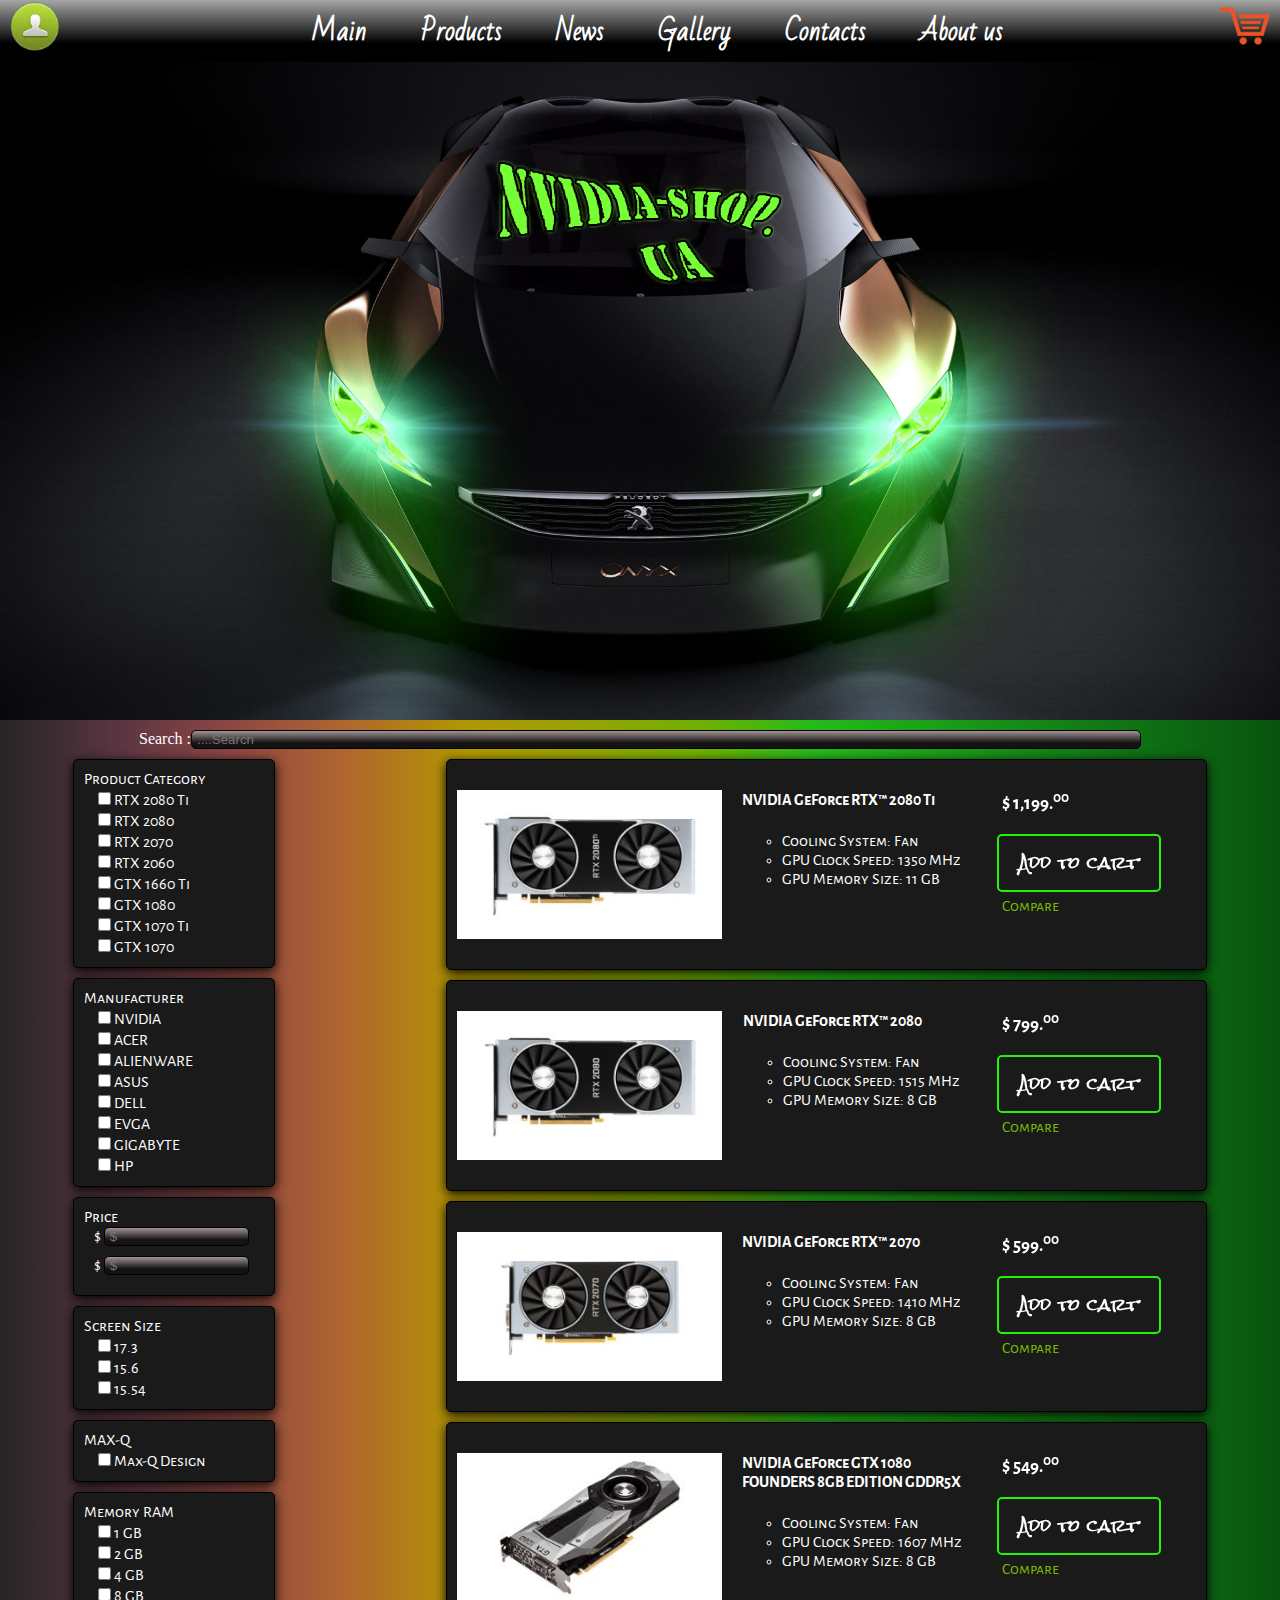
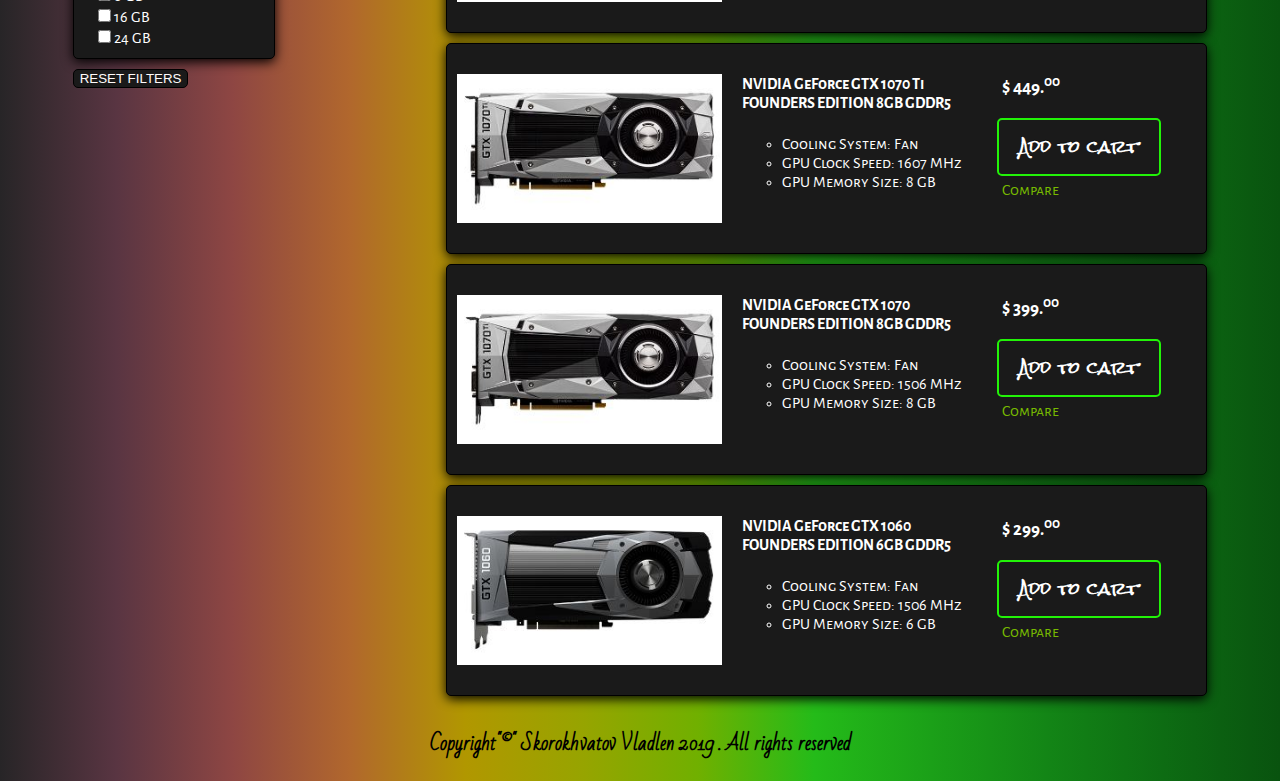
==== index.html @ ac2bbb2b "gh-pages" ====
<!DOCTYPE html>
<html lang="en">

<head>
    <meta charset="UTF-8">
    <meta name="viewport" content="width=device-width, initial-scale=1.0">
    <meta http-equiv="X-UA-Compatible" content="ie=edge">
    <link rel="stylesheet" href="index.css">
    <title>Nvidia-shop.ua</title>
</head>

<body>
    <header>
        <nav class="one">
            <img class="hide-icon" src="img/burger.png">
            <a class="client-link" href="/form/form.html"><img  src="img/vcard.png" alt="client-room"></a>
            <ul class="nav-pages">
                <li><a href="#">Main</a></li>
                <li><a href="#">Products</a></li>
                <li><a href="#">News</a></li>
                <li><a href="#">Gallery</a></li>
                <li><a href="#">Contacts</a></li>
                <li><a href="#">About us</a></li>
            </ul>
            <div>1<a class="client-linkend" href="#basket"><img src="img/cart.png" alt="client-basket"></a></div>
        </nav>
        <div><img class="peugeot" src="img/maincar.png" alt="peugeot onyx image"></div>
        <label class="search">Search : <input class="search-row" type="search" placeholder="....Search"></label>
    </header>
    <main>
        <form class="my-list" method="POST" action="https://formspree.io/ijivsiji@gmail.com">
            <ul class="list-product-category">Product Category
                <li><label>
                <input type="checkbox" name="listitem1" value="RTX 2080 Ti ">RTX 2080 Ti </label></li>
                <li><label>
                <input type="checkbox" name="listitem2" value="RTX 2080">RTX 2080 </label></li>
                <li><label> <input type="checkbox" name="listitem3" value="RTX 2070">RTX 2070 </label></li>
                <li><label> <input type="checkbox" name="listitem4" value="RTX 2060">RTX 2060 
            </label></li>
                <li> <label><input type="checkbox" name="listitem5" value="GTX 1660 Ti">GTX 1660 Ti </label></li>
                <li><label> <input type="checkbox" name="listitem6" value="GTX 1080">GTX 1080
            </label></li>
                <li><label> <input type="checkbox" name="listitem7" value="GTX 1070 Ti">GTX 1070 Ti
            </label></li>
                <li><label> <input type="checkbox" name="listitem8" value="GTX 1070">GTX 1070</label></li>
            </ul>
            <ul class="list-manufacturer">Manufacturer
                <li><label>
                <input type="checkbox" name="listitem1" value="NVIDIA">NVIDIA </label></li>
                <li><label>
                <input type="checkbox" name="listitem2" value="ACER">ACER</label></li>
                <li><label> <input type="checkbox" name="listitem3" value="ALIENWARE">ALIENWARE</label></li>
                <li><label> <input type="checkbox" name="listitem4" value="ASUS">ASUS 
            </label></li>
                <li> <label><input type="checkbox" name="listitem5" value="DELL">DELL</label></li>
                <li><label> <input type="checkbox" name="listitem6" value="EVGA">EVGA
            </label></li>
                <li><label> <input type="checkbox" name="listitem7" value="GIGABYTE">GIGABYTE</label></li>
                <li><label> <input type="checkbox" name="listitem8" value="HP">HP</label></li>
            </ul>
            <ul class="list-price">Price  
                <li><label>$ <input type="text" placeholder="$" name="client-name" required></label><br>
                    <label>$ <input type="text" placeholder="$" name="client-name" required></label></li>
            </ul>
            <ul class="screen-size">Screen Size
                <li><label>
                <input type="checkbox" name="listitem1" value="17.3">17.3 </label></li>
                <li><label>
                <input type="checkbox" name="listitem2" value="15.6">15.6</label></li>
                <li><label> <input type="checkbox" name="listitem3" value="15.54">15.54</label></li>
            </ul>
            <ul class="list-maxq">MAX-Q
                <li><label>
                <input type="checkbox" name="listitem1" value="Max-Q Design">Max-Q Design</label></li>

            </ul>
            <ul class="list-ram">Memory RAM
                <li><label>
                <input type="checkbox" name="listitem1" value="1 GB">1 GB</label></li>
                <li><label>
                <input type="checkbox" name="listitem1" value="2 GB">2 GB</label></li>
                <li><label>
                <input type="checkbox" name="listitem1" value="4 GB">4 GB</label></li>
                <li><label>
                <input type="checkbox" name="listitem1" value="8 GB">8 GB</label></li>
                <li><label>
                <input type="checkbox" name="listitem1" value="16 GB">16 GB</label></li>
                <li><label>
                <input type="checkbox" name="listitem1" value="24 GB">24 GB</label></li>

            </ul>
            <input class="button-reset-list" type="button" value="RESET FILTERS">
        </form>
        <div class="product-container">
            <div class="prod-one">
                    <img class="first" alt="NVIDIA RTX 2080 Ti Graphics Cards and gaming laptops" title="NVIDIA RTX 2080 Ti Graphics Cards and gaming laptops" src="img/nvo.jpg">
                    <div class="second">
                    <h4 class="name">
                        NVIDIA GeForce RTX™ 2080 Ti
                    </h4>
                    <ul class="specs-table">
                        <li>
                            <div class="specs">Cooling System: Fan</div>
                        </li>
                        <li>
                            <div class="specs">GPU Clock Speed: 1350 MHz</div>
                        </li>
                        <li>
                            <div class="specs">GPU Memory Size: 11 GB</div>
                        </li>
                    </ul>
                    </div>
                <div class="third">
                    <div class="product-price">
                        <h3>$ 1,199.<sup>00</sup></h3>
                    </div>
                    <div class="addtocart">
                        <a href="#" class="button19">Add to cart</a>
                    </div>
                    <span class="compare">Compare</span>
                </div>
            </div>
            <div class="prod-one">
                <img class="first" alt="NVIDIA RTX 2080 Graphics Cards and gaming laptops" title="NVIDIA RTX 2080 Graphics Cards and gaming laptops" src="img/nvt.jpg">
                <div class="second">
                    <h4 class="name">
                        NVIDIA GeForce RTX™ 2080
                    </h4>
                    <ul class="specs-table">
                        <li>
                            <div class="specs">Cooling System: Fan</div>
                        </li>
                        <li>
                            <div class="specs">GPU Clock Speed: 1515 MHz</div>
                        </li>
                        <li>
                            <div class="specs">GPU Memory Size: 8 GB</div>
                        </li>
                    </ul>
                </div>
                <div class="third">
                    <div class="product-price">
                        <h3>$ 799.<sup>00</sup></h3>
                    </div>
                    <div class="addtocart">
                        <a href="#" class="button19">Add to cart</a>
                    </div>
                    <span class="compare">Compare</span>
                </div>
            </div>
            <div class="prod-one">
                <img class="first" alt="NVIDIA RTX 2070 Graphics Cards and gaming laptops" title="NVIDIA RTX 2070 Graphics Cards and gaming laptops" src="img/nvth.jpg">
                <div class="second">
                    <h4 class="name">
                        NVIDIA GeForce RTX™ 2070
                    </h4>
                    <ul class="specs-table">
                        <li>
                            <div class="specs">Cooling System: Fan</div>
                        </li>
                        <li>
                            <div class="specs">GPU Clock Speed: 1410 MHz</div>
                        </li>
                        <li>
                            <div class="specs">GPU Memory Size: 8 GB</div>
                        </li>
                    </ul>
                </div>
                <div class="third">
                    <div class="product-price">
                        <h3>$ 599.<sup>00</sup></h3>
                    </div>
                    <div class="addtocart">
                        <a href="#" class="button19">Add to cart</a>
                    </div>
                    <span class="compare">Compare</span>
                </div>
            </div>
            <div class="prod-one">
                <img class="first" alt="NVIDIA GTX 1080 Graphics Cards and gaming laptops" title="NVIDIA GTX 1080 Graphics Cards and gaming laptops" src="img/nvf.jpg">
                <div class="second">
                    <h4 class="name">
                        NVIDIA GeForce GTX 1080<br> FOUNDERS 8GB EDITION GDDR5X
                    </h4>
                    <ul class="specs-table">
                        <li>
                            <div class="specs">Cooling System: Fan</div>
                        </li>
                        <li>
                            <div class="specs">GPU Clock Speed: 1607 MHz</div>
                        </li>
                        <li>
                            <div class="specs">GPU Memory Size: 8 GB</div>
                        </li>
                    </ul>
                </div>
                <div class="third">
                    <div class="product-price">
                        <h3>$ 549.<sup>00</sup></h3>
                    </div>
                    <div class="addtocart">
                        <a href="#" class="button19">Add to cart</a>
                    </div>
                    <span class="compare">Compare</span>
                </div>
            </div>
            <div class="prod-one">
                <img class="first" alt="NVIDIA GTX 1070 Ti Graphics Cards and gaming laptops" title="NVIDIA GTX 1070 Ti Graphics Cards and gaming laptops" src="img/nvfi.jpg">
                <div class="second">
                    <h4 class="name">
                        NVIDIA GeForce GTX 1070 Ti<br> FOUNDERS EDITION 8GB GDDR5
                    </h4>
                    <ul class="specs-table">
                        <li>
                            <div class="specs">Cooling System: Fan</div>
                        </li>
                        <li>
                            <div class="specs">GPU Clock Speed: 1607 MHz</div>
                        </li>
                        <li>
                            <div class="specs">GPU Memory Size: 8 GB</div>
                        </li>
                    </ul>
                </div>
                <div class="third">
                    <div class="product-price">
                        <h3>$ 449.<sup>00</sup></h3>
                    </div>
                    <div class="addtocart">
                        <a href="#" class="button19">Add to cart</a>
                    </div>
                    <span class="compare">Compare</span>
                </div>
            </div>
            <div class="prod-one">
                <img class="first" alt="NVIDIA GTX 1070 Ti Graphics Cards and gaming laptops" title="NVIDIA GTX 1070 Ti Graphics Cards and gaming laptops" src="img/nvsix.jpg">
                <div class="second">
                    <h4 class="name">
                        NVIDIA GeForce GTX 1070<br> FOUNDERS EDITION 8GB GDDR5
                    </h4>
                    <ul class="specs-table">
                        <li>
                            <div class="specs">Cooling System: Fan</div>
                        </li>
                        <li>
                            <div class="specs">GPU Clock Speed: 1506 MHz</div>
                        </li>
                        <li>
                            <div class="specs">GPU Memory Size: 8 GB</div>
                        </li>
                    </ul>
                </div>
                <div class="third">
                    <div class="product-price">
                        <h3>$ 399.<sup>00</sup></h3>
                    </div>
                    <div class="addtocart">
                        <a href="#" class="button19">Add to cart</a>
                    </div>
                    <span class="compare">Compare</span>
                </div>
            </div>
            <div class="prod-one">
                <img class="first" alt="NVIDIA GTX 1060 Graphics Cards and gaming laptops" title="NVIDIA GTX 1060 Graphics Cards and gaming laptops" src="img/nvsev.jpg">
                <div class="second">
                    <h4 class="name">
                        NVIDIA GeForce GTX 1060<br> FOUNDERS EDITION 6GB GDDR5
                    </h4>
                    <ul class="specs-table">
                        <li>
                            <div class="specs">Cooling System: Fan</div>
                        </li>
                        <li>
                            <div class="specs">GPU Clock Speed: 1506 MHz</div>
                        </li>
                        <li>
                            <div class="specs">GPU Memory Size: 6 GB</div>
                        </li>
                    </ul>
                </div>
                <div class="third">
                    <div class="product-price">
                        <h3>$ 299.<sup>00</sup></h3>
                    </div>
                    <div class="addtocart">
                        <a href="#" class="button19">Add to cart</a>
                    </div>
                    <span class="compare">Compare</span>
                </div>
            </div>
        </div>

    </main>
    <p class="rights-reserved">Copyright"©" Skorokhvatov Vladlen 2019 . All rights reserved</p>
</body>
 
</html>
---- index.css ----
@import url('https://fonts.googleapis.com/css?family=Bad+Script|Rock+Salt|Alegreya+Sans+SC');
body {
    /*background: linear-gradient(45deg, rgba(0,0,0,1) 0%, rgba(0,0,0,1) 40%, rgba(255,0,0,1) 50%, rgba(0,0,0,1) 70%, rgba(0,0,0,1) 100%);*/
    background-image: linear-gradient(to right, #272527, #593542, #8e4643, #b1672d, #b19700, #97a400, #70b000, #24bb19, #1ba018, #138516, #0d6c13, #09530f);
    max-width: 1400px;
    margin: auto;

}

.hide-icon {
    display: none
}

nav {
    display: flex;
    flex-flow: row;
    background: #000000 linear-gradient(#a5a5a5, #000000 70%);
    flex-wrap: wrap;
    align-items: center;
    justify-content: space-between;
    align-content: center;
    font-family: 'Bad Script', cursive;
}

@media (min-width: 1000px) {

    header>nav {
        position: fixed;
        width: 100%;
    }
}

@media (max-width: 550px) {

    header>nav {
        display: flex;
        width: 100%;
        background-image: linear-gradient(to bottom, #031005, #bcffbb, #71d858, #114421, #101110);
        flex-wrap: wrap;
        align-items: center;
        justify-content: space-between;
        align-content: center;
        font-family: 'Bad Script', cursive;
    }
    nav>.hide-icon {
        display: inline;
        width: 38px;
    }
    nav>.client-link {
        display: none
    }
    nav .client-linkend>img {width: 38px;}

    nav>ul {
        display: none
    }
}

.client-link>img {
    width: 50px;
    margin: 2px 10px 0 10px;
}

.client-linkend>img {
    width: 50px;
    margin: 0 10px 0 10px;
}

.peugeot {
    display: block;
    width: 100%;
    /*max-width: 1000px;*/
    /*margin: auto;*/
    /*position: ;*/
}

.nav-pages {
    margin: 0;
}

.nav-pages li {
    display: inline;
    list-style-type: none;
    margin: 0 0 5px 0;
    align-content: center;
    padding-left: 0;
    padding-top: 10px;
    /*background: #000000 linear-gradient(#a5a5a5, #000000 70%);*/
    /*border: 2px solid #102f14;*/
}

.nav-pages li:hover {
    display: inline;
    list-style-type: none;
    margin: 0 0 5px 0;
    align-content: center;
    padding-left: 0;
    padding-top: 10px;
    /*background: #000000 linear-gradient(#a5a5a5, #000000 70%);*/
    /*border: 2px solid #102f14;*/
}

nav .nav-pages li a:hover {
    color: #77b900;
    text-shadow: #71d029 0 0 10px;
}

nav .nav-pages li a {
    text-decoration: none;
    margin: 0 25px 0 25px;
    color: white;
    font-size: 1.6rem;
    font-weight: 900;
}

/*HEADER _____*/

/*MAIN*/

main {
    display: flex;
    /*flex-wrap: wrap;*/
    align-items: flex-start;
    justify-content: space-around;
    color: white;
    font-family: 'Alegreya Sans SC', sans-serif;
}

.search {
    justify-content: center;
    color: white;
    display: flex;
    flex-wrap: wrap;
    margin: 10px;
}

.search-row {
    width: 950px;
    color: #ffffff;
    background: #443c3c linear-gradient(#a09292, #000000b3 70%);
    border: 1px solid black;
    border-radius: 5px;
    padding-left: 5px;
}

/*PRODUCTS*/

.prod-one {
    display: flex;
    border-radius: 5px;
    flex-wrap: wrap;
    justify-content: space-between;
    background-color: #1A1A1A;
    border: 1px solid black;
    padding: 10px;
    margin-bottom: 10px;
    box-shadow: 0px 3px 12px rgb(0, 0, 0);
}

.first {
    width: 264.497px;
    height: 149px;
    padding: 20px 0;
}

.name {
    /*max-width: 250px;*/
}

.second {
    margin-right: 20px;
    padding: 0 20px;
}

.third {

    padding-right: 20px;
}

.addtocart {
    margin: 5px;
    position: relative;
    right: 10px
}

.product-price {
    position: relative;
}

.compare {
    color: #77B900;
}

.specs-table {
    list-style-type: circle;
}

.button19:active {
    background: #000000 linear-gradient(#a0f900 20%, #0a0c0adb);
    box-shadow: 0 2px #3c3c3c, 0 1px 6px #00000066, inset 0 1px #ffffff4d, inset 0 0 3px #ffffff80;
    -webkit-transform: translate(0, 4px);
    transform: translate(0, 4px);
}

.button19:hover {
    background: #77b900 linear-gradient(#35f910, #0d2910 80%);
}

a.button19 {
    display: inline-block;
    font-weight: bold;
    /*font-size: small;*/
    font-family: 'Rock Salt', cursive;
    color: #ffffff;
    text-decoration: none;
    text-shadow: 0 -1px rgba(0, 0, 0, .5);
    user-select: none;
    padding: .5em 1.3em;
    border: 2px solid #22f308;
    border-radius: 5px;
    outline: none;
    background: #76b900 linear-gradient #76b900, #0eb200 80%;
    transition: .2s;
}

/*Filter-list*/

.my-list ul {
    box-shadow: 0px 3px 12px rgb(0, 0, 0);
    border-radius: 5px;
    max-width: 79%;
    margin: 0 0 10px 0;
    padding-left: 5px;
    background-color: #1A1A1A;
    border: 1px solid black;
    padding: 10px;
}

.my-list ul li {
    list-style-type: none;
    padding-left: 10px;
}

.list-price input {
    max-width: 80%;
    margin: 0 0 10px 0;
    padding-left: 5px;
    color: #ffffff;
    background: #443c3c linear-gradient(#a09292, #000000b3 70%);
    border: 1px solid black;
    border-radius: 5px;
}

.button-reset-list {
    margin: 0 0 10px 0;
    color: #fffbfb;
    background-color: #1A1A1A;
    border: 1px solid black;
    border-radius: 5px;
}

.rights-reserved {
    font-family: 'Bad Script', cursive;
    color: black;
    font-size: 1.2rem;
    font-weight: 900;
    text-align: center
}
@media (max-width: 550px) {
    .my-list {
        display: none;
    }
}
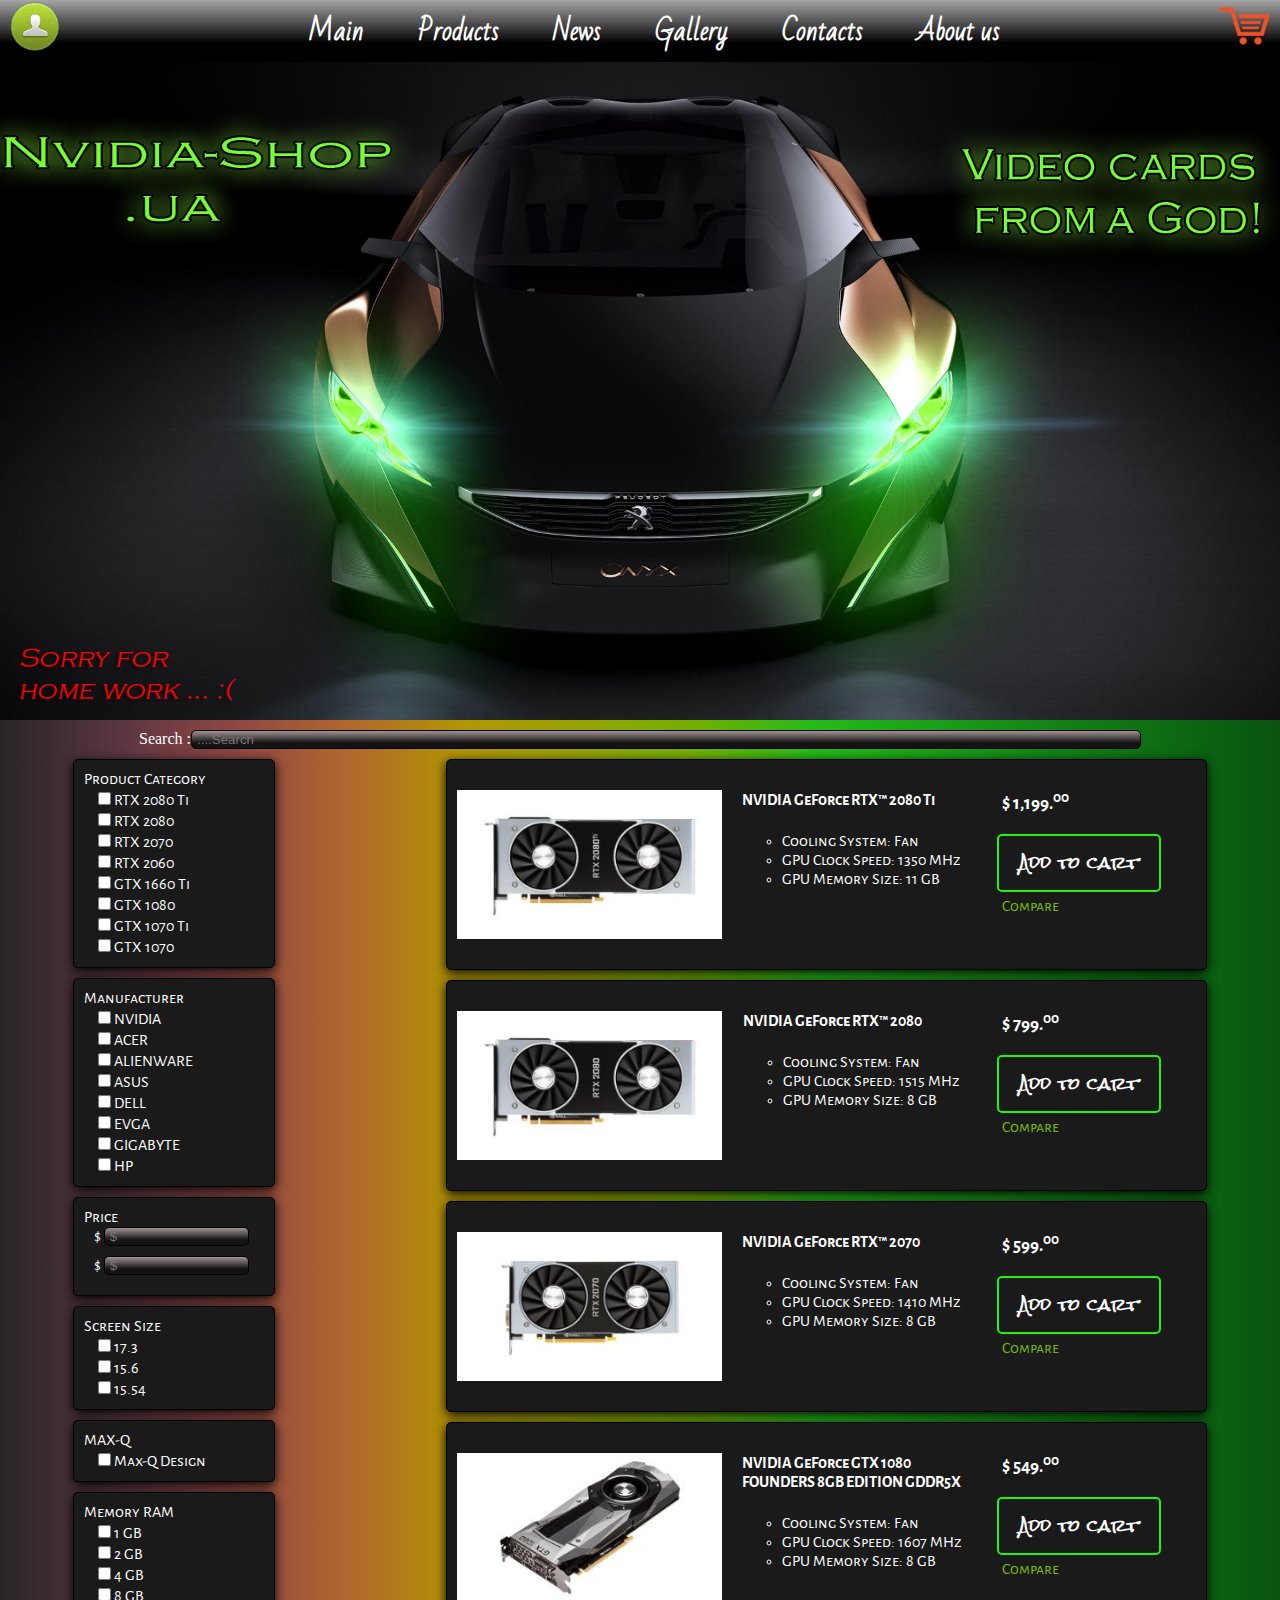
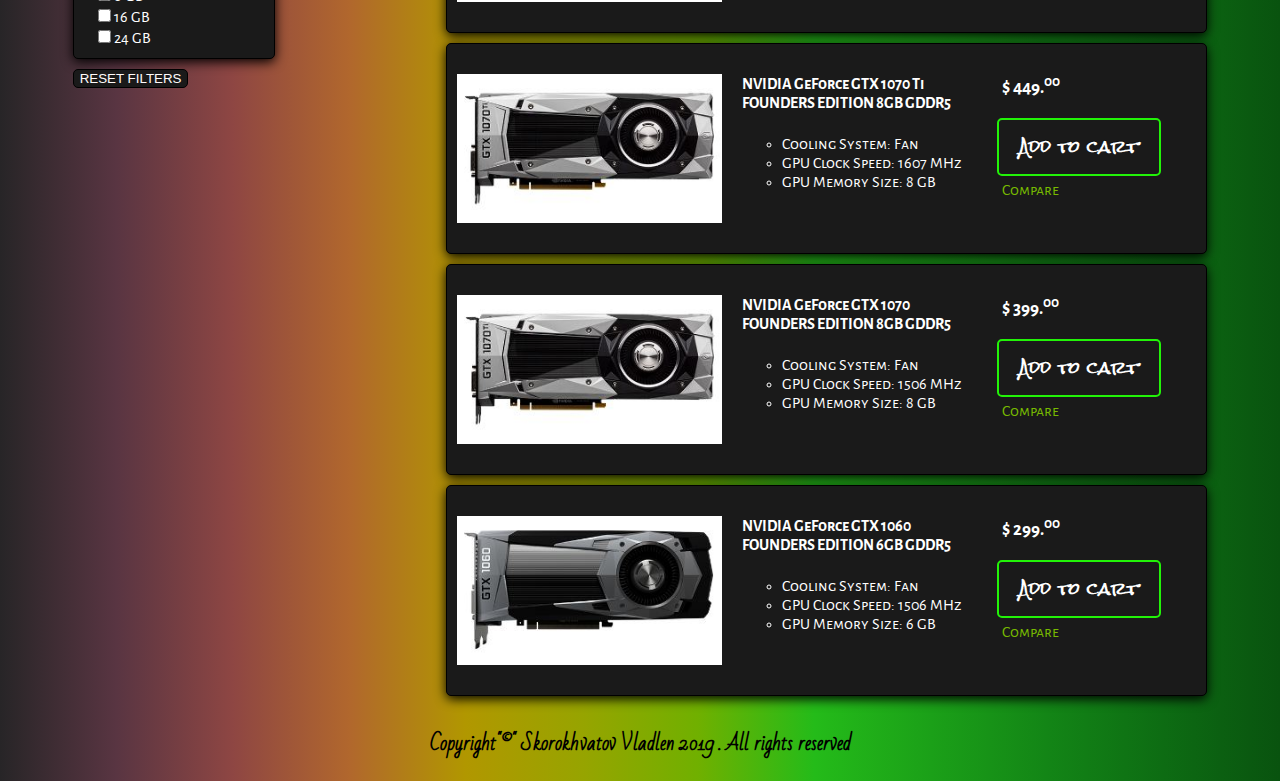
==== commit 33685ff5: "gh-pages" ====
--- a/index.html
+++ b/index.html
@@ -22,7 +22,7 @@
                 <li><a href="#">Contacts</a></li>
                 <li><a href="#">About us</a></li>
             </ul>
-            <div>1<a class="client-linkend" href="#basket"><img src="img/cart.png" alt="client-basket"></a></div>
+            <div class="caunter-flex"><p class="caunter" >11<a class="client-linkend" href="#basket"><img src="img/cart.png" alt="client-basket"></a></p></div>
         </nav>
         <div><img class="peugeot" src="img/maincar.png" alt="peugeot onyx image"></div>
         <label class="search">Search : <input class="search-row" type="search" placeholder="....Search"></label>
--- a/index.css
+++ b/index.css
@@ -27,6 +27,7 @@
     header>nav {
         position: fixed;
         width: 100%;
+        z-index: 1;
     }
 }
 
@@ -55,7 +56,14 @@
         display: none
     }
 }
-
+.caunter-flex {
+    display: flex;
+}
+.caunter {
+    display: inline;
+    margin: 0;
+    padding: 0;
+}
 .client-link>img {
     width: 50px;
     margin: 2px 10px 0 10px;
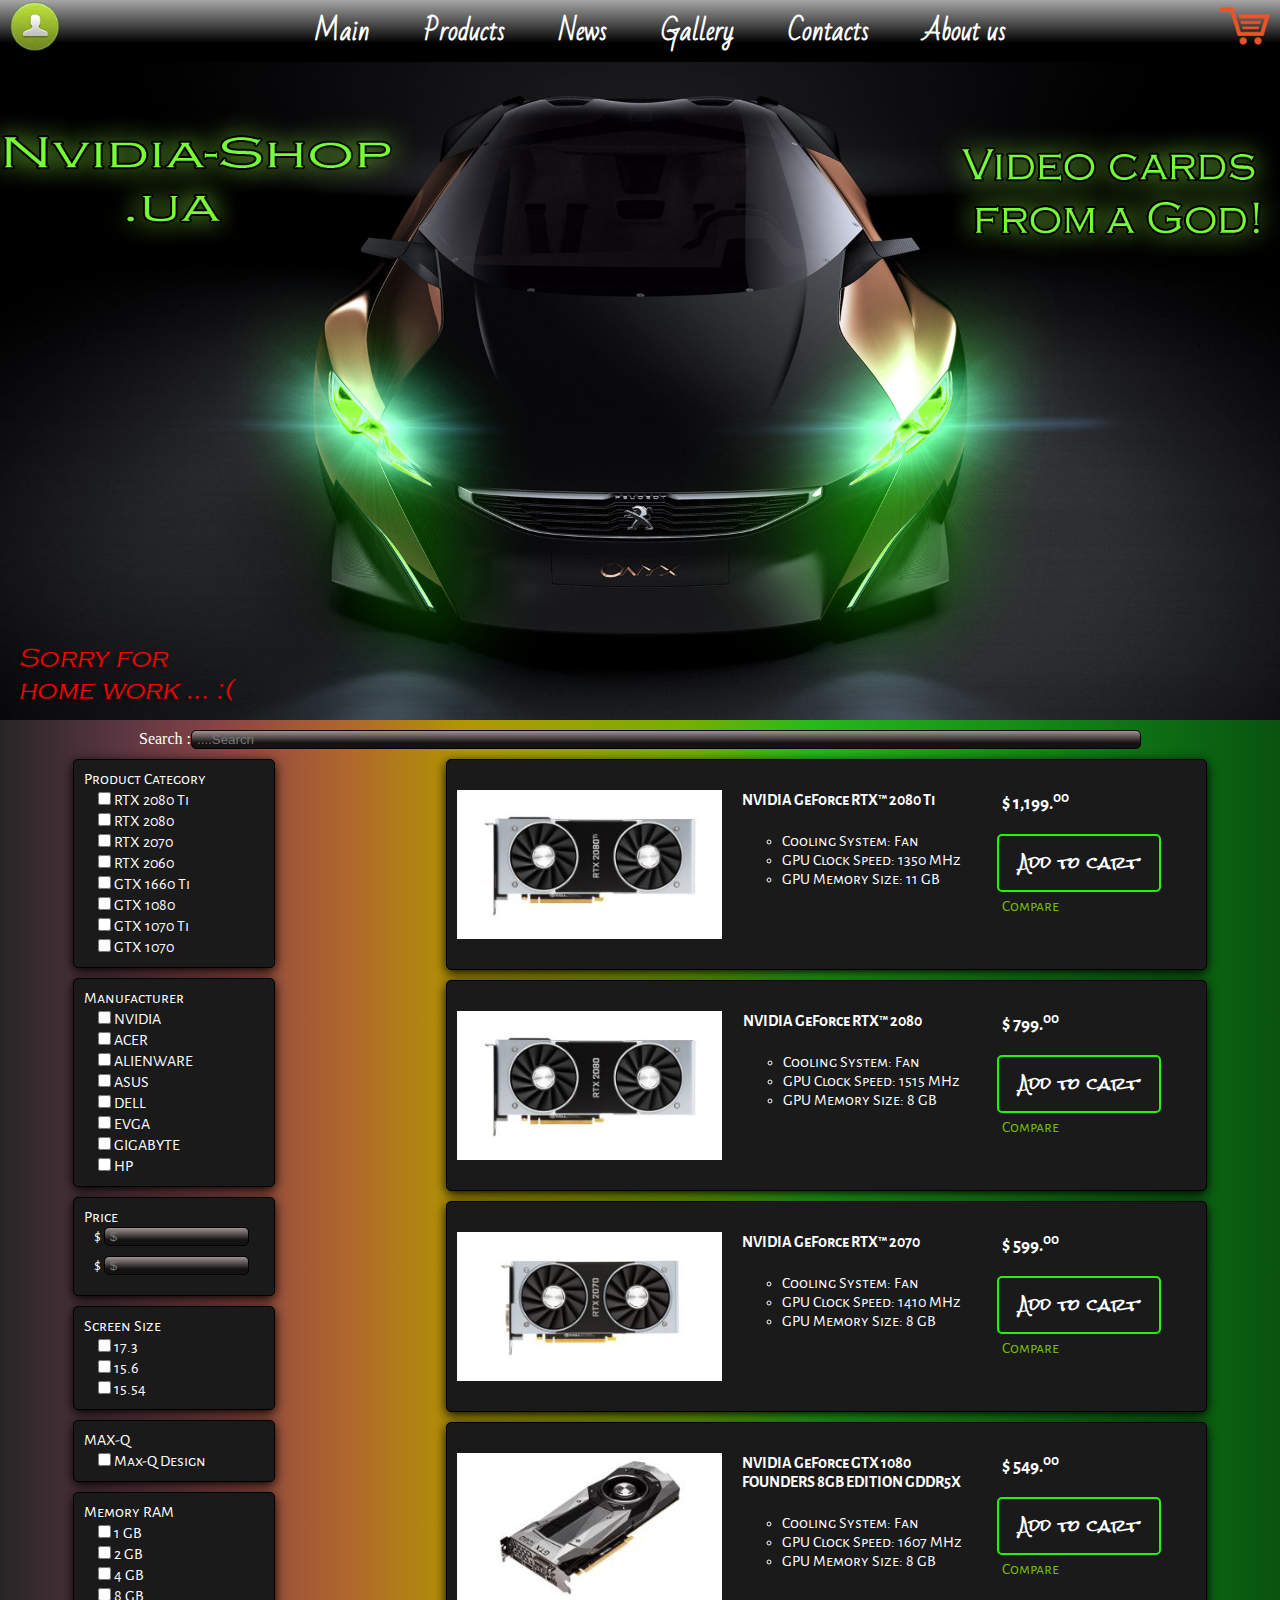
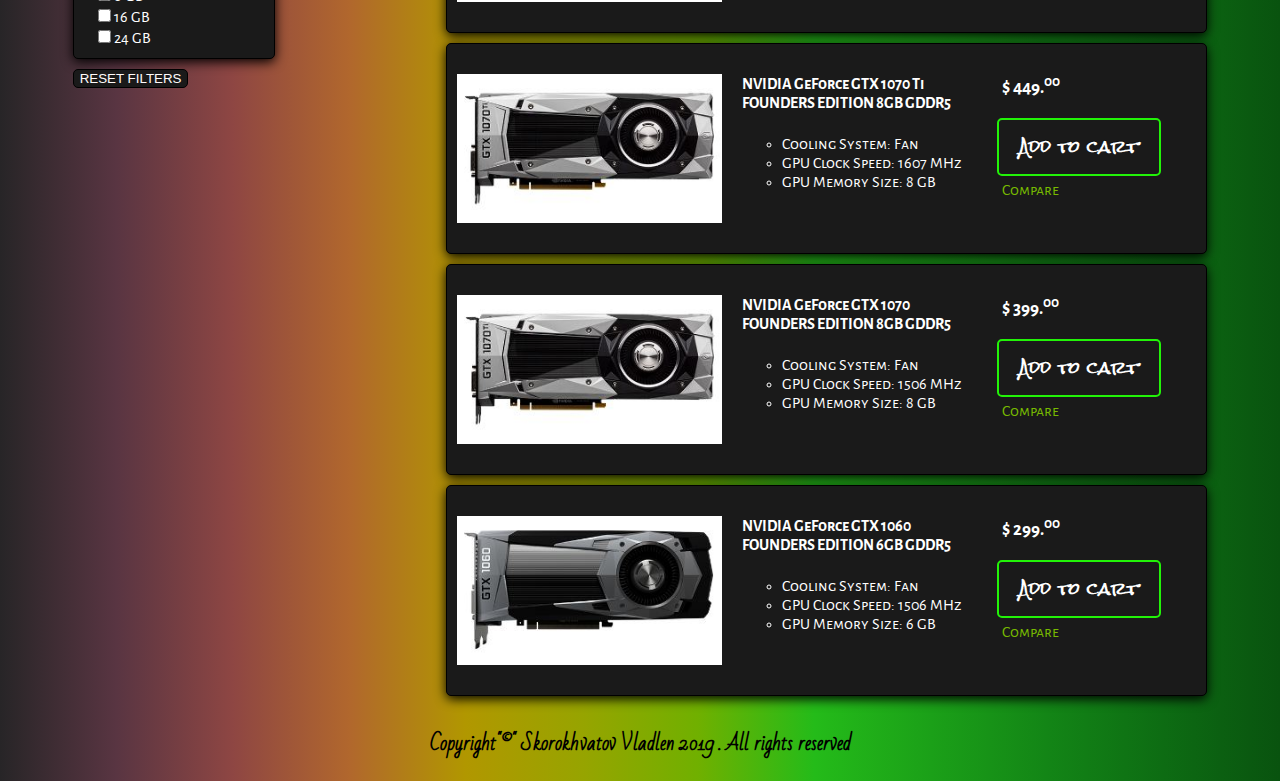
==== commit 39131112: "gh-pages" ====
--- a/index.html
+++ b/index.html
@@ -22,7 +22,7 @@
                 <li><a href="#">Contacts</a></li>
                 <li><a href="#">About us</a></li>
             </ul>
-            <div class="caunter-flex"><p class="caunter" >11<a class="client-linkend" href="#basket"><img src="img/cart.png" alt="client-basket"></a></p></div>
+            <div class="caunter-flex"><p class="caunter" ><a class="client-linkend" href="#basket"><img src="img/cart.png" alt="client-basket"></a></p></div>
         </nav>
         <div><img class="peugeot" src="img/maincar.png" alt="peugeot onyx image"></div>
         <label class="search">Search : <input class="search-row" type="search" placeholder="....Search"></label>
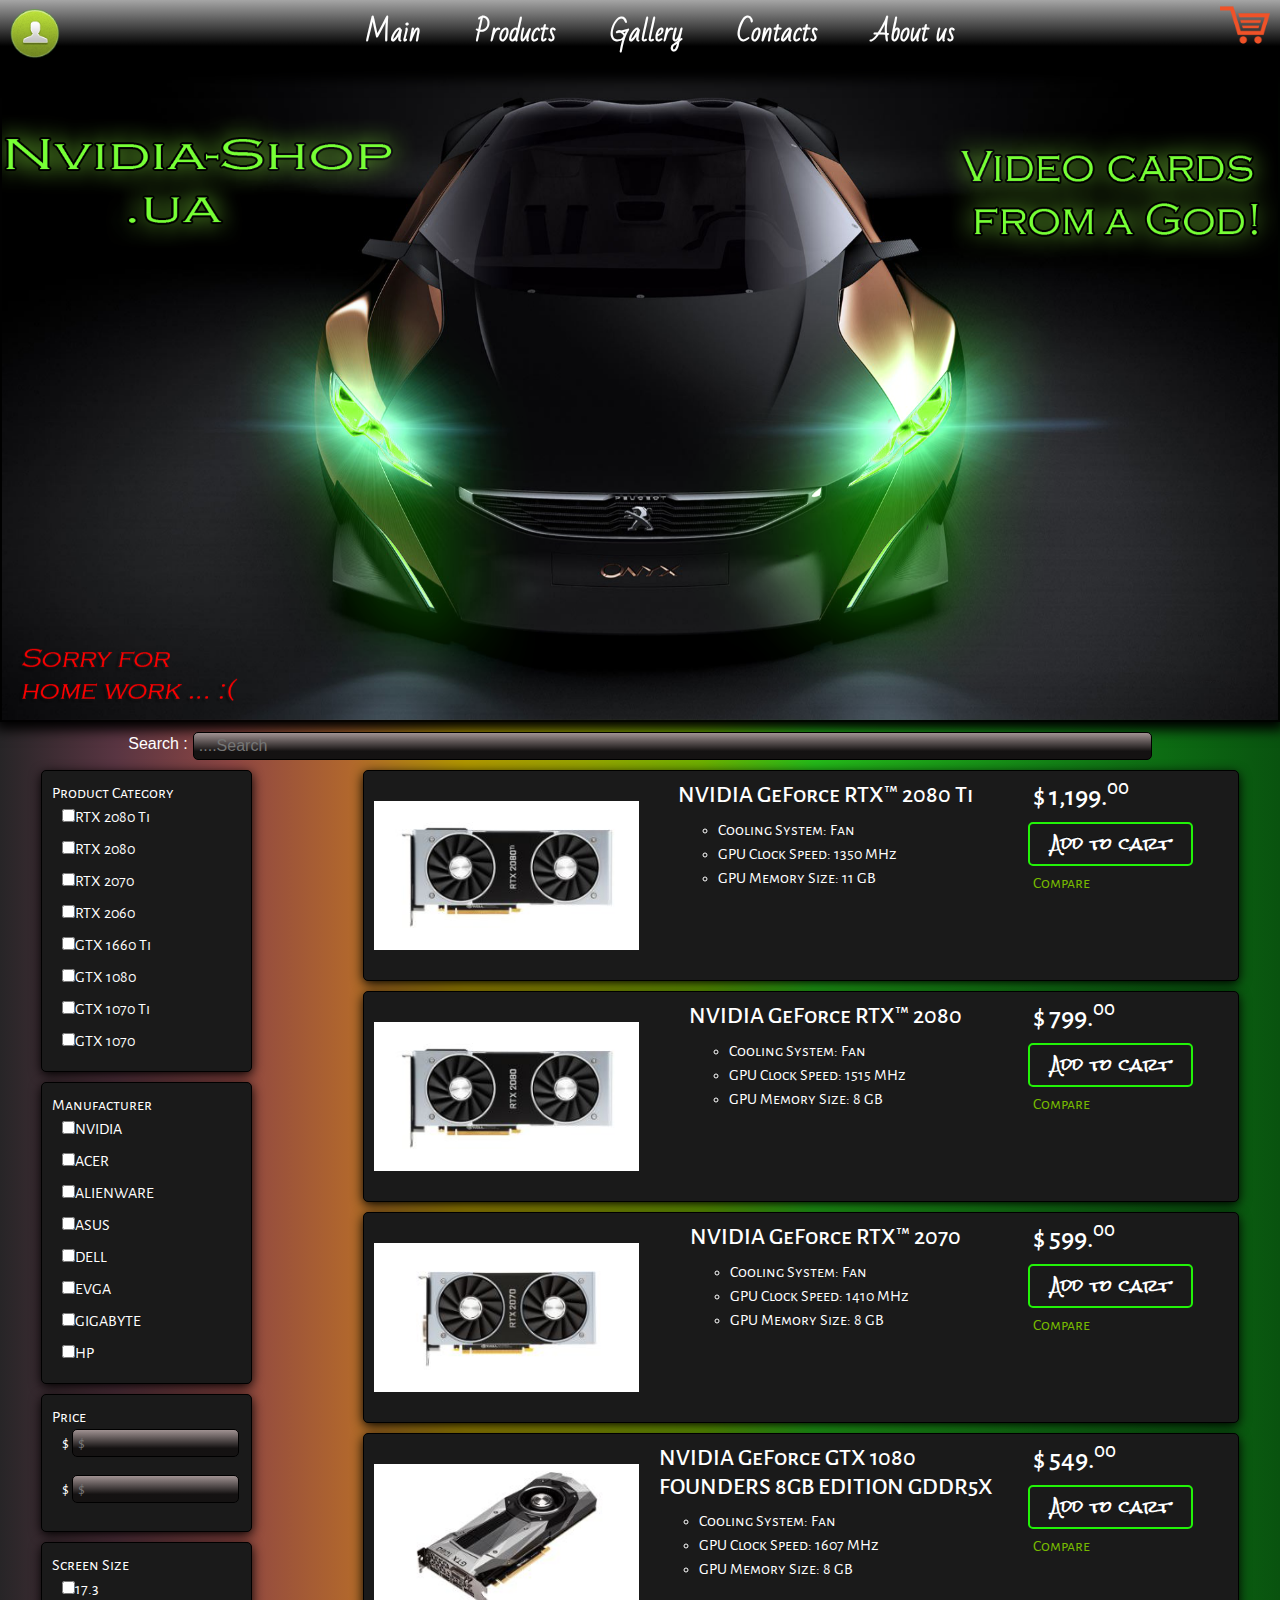
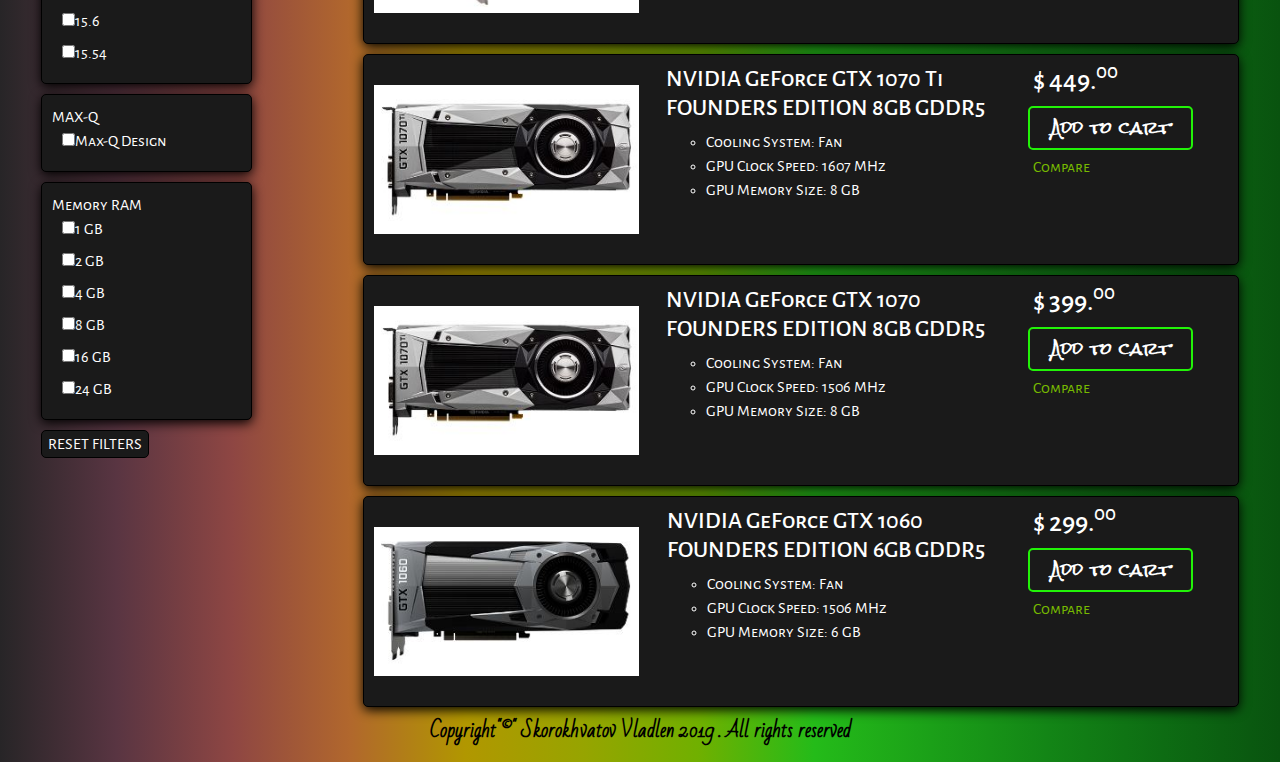
==== commit f53b0fc3: "gh-pages" ====
--- a/index.html
+++ b/index.html
@@ -5,27 +5,49 @@
     <meta charset="UTF-8">
     <meta name="viewport" content="width=device-width, initial-scale=1.0">
     <meta http-equiv="X-UA-Compatible" content="ie=edge">
+    
+    <link rel="stylesheet" href="https://stackpath.bootstrapcdn.com/bootstrap/4.3.1/css/bootstrap.min.css" integrity="sha384-ggOyR0iXCbMQv3Xipma34MD+dH/1fQ784/j6cY/iJTQUOhcWr7x9JvoRxT2MZw1T" crossorigin="anonymous">
     <link rel="stylesheet" href="index.css">
     <title>Nvidia-shop.ua</title>
 </head>
-
 <body>
     <header>
         <nav class="one">
             <img class="hide-icon" src="img/burger.png">
-            <a class="client-link" href="/form/form.html"><img  src="img/vcard.png" alt="client-room"></a>
+            <a class="client-link" href="../form/form.html"><img  src="img/vcard.png" alt="client-room"></a>
             <ul class="nav-pages">
-                <li><a href="#">Main</a></li>
-                <li><a href="#">Products</a></li>
-                <li><a href="#">News</a></li>
-                <li><a href="#">Gallery</a></li>
-                <li><a href="#">Contacts</a></li>
-                <li><a href="#">About us</a></li>
+                <li><a href="main/main.html">Main</a></li>
+                <li><a href="index.html">Products</a></li>
+                <li><a href="gallery/gallery.html">Gallery</a></li>
+                <li><a href="contacts/contacts.html">Contacts</a></li>
+                <li><a href="aboutus/aboutus.html">About us</a></li>
             </ul>
             <div class="caunter-flex"><p class="caunter" ><a class="client-linkend" href="#basket"><img src="img/cart.png" alt="client-basket"></a></p></div>
         </nav>
-        <div><img class="peugeot" src="img/maincar.png" alt="peugeot onyx image"></div>
-        <label class="search">Search : <input class="search-row" type="search" placeholder="....Search"></label>
+        <div class="carusel">
+        <div id="carouselExampleFade" class="carousel slide carousel-fade" data-ride="carousel">
+  <div class="carousel-inner">
+    <div class="carousel-item active">
+      <img src="img/maincar.png" class="d-block w-100" alt="...">
+    </div>
+    <div class="carousel-item">
+      <img src="img/gtxphoto.jpg" class="d-block w-100" alt="...">
+    </div>
+    <div class="carousel-item">
+      <img src="img/nvneon.jpg" class="d-block w-100" alt="...">
+    </div>
+  </div>
+  <a class="carousel-control-prev" href="#carouselExampleFade" role="button" data-slide="prev">
+    <span class="carousel-control-prev-icon" aria-hidden="true"></span>
+    <span class="sr-only">Previous</span>
+  </a>
+  <a class="carousel-control-next" href="#carouselExampleFade" role="button" data-slide="next">
+    <span class="carousel-control-next-icon" aria-hidden="true"></span>
+    <span class="sr-only">Next</span>
+  </a>
+</div></div>
+        <!--<div><img class="peugeot" src="img/maincar.png" alt="peugeot onyx image"></div>-->
+        <label class="search">Search :  <input class="search-row" type="search" placeholder="....Search"></label>
     </header>
     <main>
         <form class="my-list" method="POST" action="https://formspree.io/ijivsiji@gmail.com">
@@ -93,7 +115,7 @@
         </form>
         <div class="product-container">
             <div class="prod-one">
-                    <img class="first" alt="NVIDIA RTX 2080 Ti Graphics Cards and gaming laptops" title="NVIDIA RTX 2080 Ti Graphics Cards and gaming laptops" src="img/nvo.jpg">
+                    <img class="first" alt="NVIDIA RTX 2080 Ti Graphics Cards and gaming laptops" title="NVIDIA RTX 2080 Ti Graphics Cards and gaming laptops" src="../img/nvo.jpg">
                     <div class="second">
                     <h4 class="name">
                         NVIDIA GeForce RTX™ 2080 Ti
@@ -121,7 +143,7 @@
                 </div>
             </div>
             <div class="prod-one">
-                <img class="first" alt="NVIDIA RTX 2080 Graphics Cards and gaming laptops" title="NVIDIA RTX 2080 Graphics Cards and gaming laptops" src="img/nvt.jpg">
+                <img class="first" alt="NVIDIA RTX 2080 Graphics Cards and gaming laptops" title="NVIDIA RTX 2080 Graphics Cards and gaming laptops" src="../img/nvt.jpg">
                 <div class="second">
                     <h4 class="name">
                         NVIDIA GeForce RTX™ 2080
@@ -149,7 +171,7 @@
                 </div>
             </div>
             <div class="prod-one">
-                <img class="first" alt="NVIDIA RTX 2070 Graphics Cards and gaming laptops" title="NVIDIA RTX 2070 Graphics Cards and gaming laptops" src="img/nvth.jpg">
+                <img class="first" alt="NVIDIA RTX 2070 Graphics Cards and gaming laptops" title="NVIDIA RTX 2070 Graphics Cards and gaming laptops" src="../img/nvth.jpg">
                 <div class="second">
                     <h4 class="name">
                         NVIDIA GeForce RTX™ 2070
@@ -177,7 +199,7 @@
                 </div>
             </div>
             <div class="prod-one">
-                <img class="first" alt="NVIDIA GTX 1080 Graphics Cards and gaming laptops" title="NVIDIA GTX 1080 Graphics Cards and gaming laptops" src="img/nvf.jpg">
+                <img class="first" alt="NVIDIA GTX 1080 Graphics Cards and gaming laptops" title="NVIDIA GTX 1080 Graphics Cards and gaming laptops" src="../img/nvf.jpg">
                 <div class="second">
                     <h4 class="name">
                         NVIDIA GeForce GTX 1080<br> FOUNDERS 8GB EDITION GDDR5X
@@ -205,7 +227,7 @@
                 </div>
             </div>
             <div class="prod-one">
-                <img class="first" alt="NVIDIA GTX 1070 Ti Graphics Cards and gaming laptops" title="NVIDIA GTX 1070 Ti Graphics Cards and gaming laptops" src="img/nvfi.jpg">
+                <img class="first" alt="NVIDIA GTX 1070 Ti Graphics Cards and gaming laptops" title="NVIDIA GTX 1070 Ti Graphics Cards and gaming laptops" src="../img/nvfi.jpg">
                 <div class="second">
                     <h4 class="name">
                         NVIDIA GeForce GTX 1070 Ti<br> FOUNDERS EDITION 8GB GDDR5
@@ -233,7 +255,7 @@
                 </div>
             </div>
             <div class="prod-one">
-                <img class="first" alt="NVIDIA GTX 1070 Ti Graphics Cards and gaming laptops" title="NVIDIA GTX 1070 Ti Graphics Cards and gaming laptops" src="img/nvsix.jpg">
+                <img class="first" alt="NVIDIA GTX 1070 Ti Graphics Cards and gaming laptops" title="NVIDIA GTX 1070 Ti Graphics Cards and gaming laptops" src="../img/nvsix.jpg">
                 <div class="second">
                     <h4 class="name">
                         NVIDIA GeForce GTX 1070<br> FOUNDERS EDITION 8GB GDDR5
@@ -261,7 +283,7 @@
                 </div>
             </div>
             <div class="prod-one">
-                <img class="first" alt="NVIDIA GTX 1060 Graphics Cards and gaming laptops" title="NVIDIA GTX 1060 Graphics Cards and gaming laptops" src="img/nvsev.jpg">
+                <img class="first" alt="NVIDIA GTX 1060 Graphics Cards and gaming laptops" title="NVIDIA GTX 1060 Graphics Cards and gaming laptops" src="../img/nvsev.jpg">
                 <div class="second">
                     <h4 class="name">
                         NVIDIA GeForce GTX 1060<br> FOUNDERS EDITION 6GB GDDR5
@@ -292,6 +314,11 @@
 
     </main>
     <p class="rights-reserved">Copyright"©" Skorokhvatov Vladlen 2019 . All rights reserved</p>
+    <script
+  src="https://code.jquery.com/jquery-3.3.1.min.js"
+  integrity="sha256-FgpCb/KJQlLNfOu91ta32o/NMZxltwRo8QtmkMRdAu8="
+  crossorigin="anonymous"></script>
+<script src="https://cdnjs.cloudflare.com/ajax/libs/popper.js/1.14.7/umd/popper.min.js" integrity="sha384-UO2eT0CpHqdSJQ6hJty5KVphtPhzWj9WO1clHTMGa3JDZwrnQq4sF86dIHNDz0W1" crossorigin="anonymous"></script>
+<script src="https://stackpath.bootstrapcdn.com/bootstrap/4.3.1/js/bootstrap.min.js" integrity="sha384-JjSmVgyd0p3pXB1rRibZUAYoIIy6OrQ6VrjIEaFf/nJGzIxFDsf4x0xIM+B07jRM" crossorigin="anonymous"></script>
 </body>
- 
 </html>
--- a/index.css
+++ b/index.css
@@ -1,6 +1,12 @@
 @import url('https://fonts.googleapis.com/css?family=Bad+Script|Rock+Salt|Alegreya+Sans+SC');
+*,
+::after,
+::before {
+    box-sizing: unset;
+}
+
 body {
-    /*background: linear-gradient(45deg, rgba(0,0,0,1) 0%, rgba(0,0,0,1) 40%, rgba(255,0,0,1) 50%, rgba(0,0,0,1) 70%, rgba(0,0,0,1) 100%);*/
+    background: linear-gradient(45deg, rgba(0, 0, 0, 1) 0%, rgba(0, 0, 0, 1) 40%, rgba(255, 0, 0, 1) 50%, rgba(0, 0, 0, 1) 70%, rgba(0, 0, 0, 1) 100%);
     background-image: linear-gradient(to right, #272527, #593542, #8e4643, #b1672d, #b19700, #97a400, #70b000, #24bb19, #1ba018, #138516, #0d6c13, #09530f);
     max-width: 1400px;
     margin: auto;
@@ -13,6 +19,7 @@
 
 nav {
     display: flex;
+    box-shadow: 0px 3px 12px 11px rgb(0, 0, 0);
     flex-flow: row;
     background: #000000 linear-gradient(#a5a5a5, #000000 70%);
     flex-wrap: wrap;
@@ -27,7 +34,7 @@
     header>nav {
         position: fixed;
         width: 100%;
-        z-index: 1;
+        z-index: 10;
     }
 }
 
@@ -50,20 +57,25 @@
     nav>.client-link {
         display: none
     }
-    nav .client-linkend>img {width: 38px;}
+    nav .client-linkend>img {
+        width: 38px;
+    }
 
     nav>ul {
         display: none
     }
 }
+
 .caunter-flex {
     display: flex;
 }
-.caunter {
+
+.nav-link {
     display: inline;
     margin: 0;
     padding: 0;
 }
+
 .client-link>img {
     width: 50px;
     margin: 2px 10px 0 10px;
@@ -144,6 +156,7 @@
 
 .search-row {
     width: 950px;
+    margin: 0 0 0 5px;
     color: #ffffff;
     background: #443c3c linear-gradient(#a09292, #000000b3 70%);
     border: 1px solid black;
@@ -274,8 +287,26 @@
     font-weight: 900;
     text-align: center
 }
+
 @media (max-width: 550px) {
     .my-list {
         display: none;
     }
-}+}
+
+
+
+/*BOOTSTRAP EDIT*/
+
+.carousel-control-next-icon,
+.carousel-control-prev-icon {
+    display: inline-block;
+    width: 10px;
+    height: 10px;
+    background: no-repeat 50%/100% 100%;
+}
+
+.carusel {
+    box-shadow: 0px 3px 12px 5px rgb(0, 0, 0);
+    border: 2px solid #000000f5;
+}
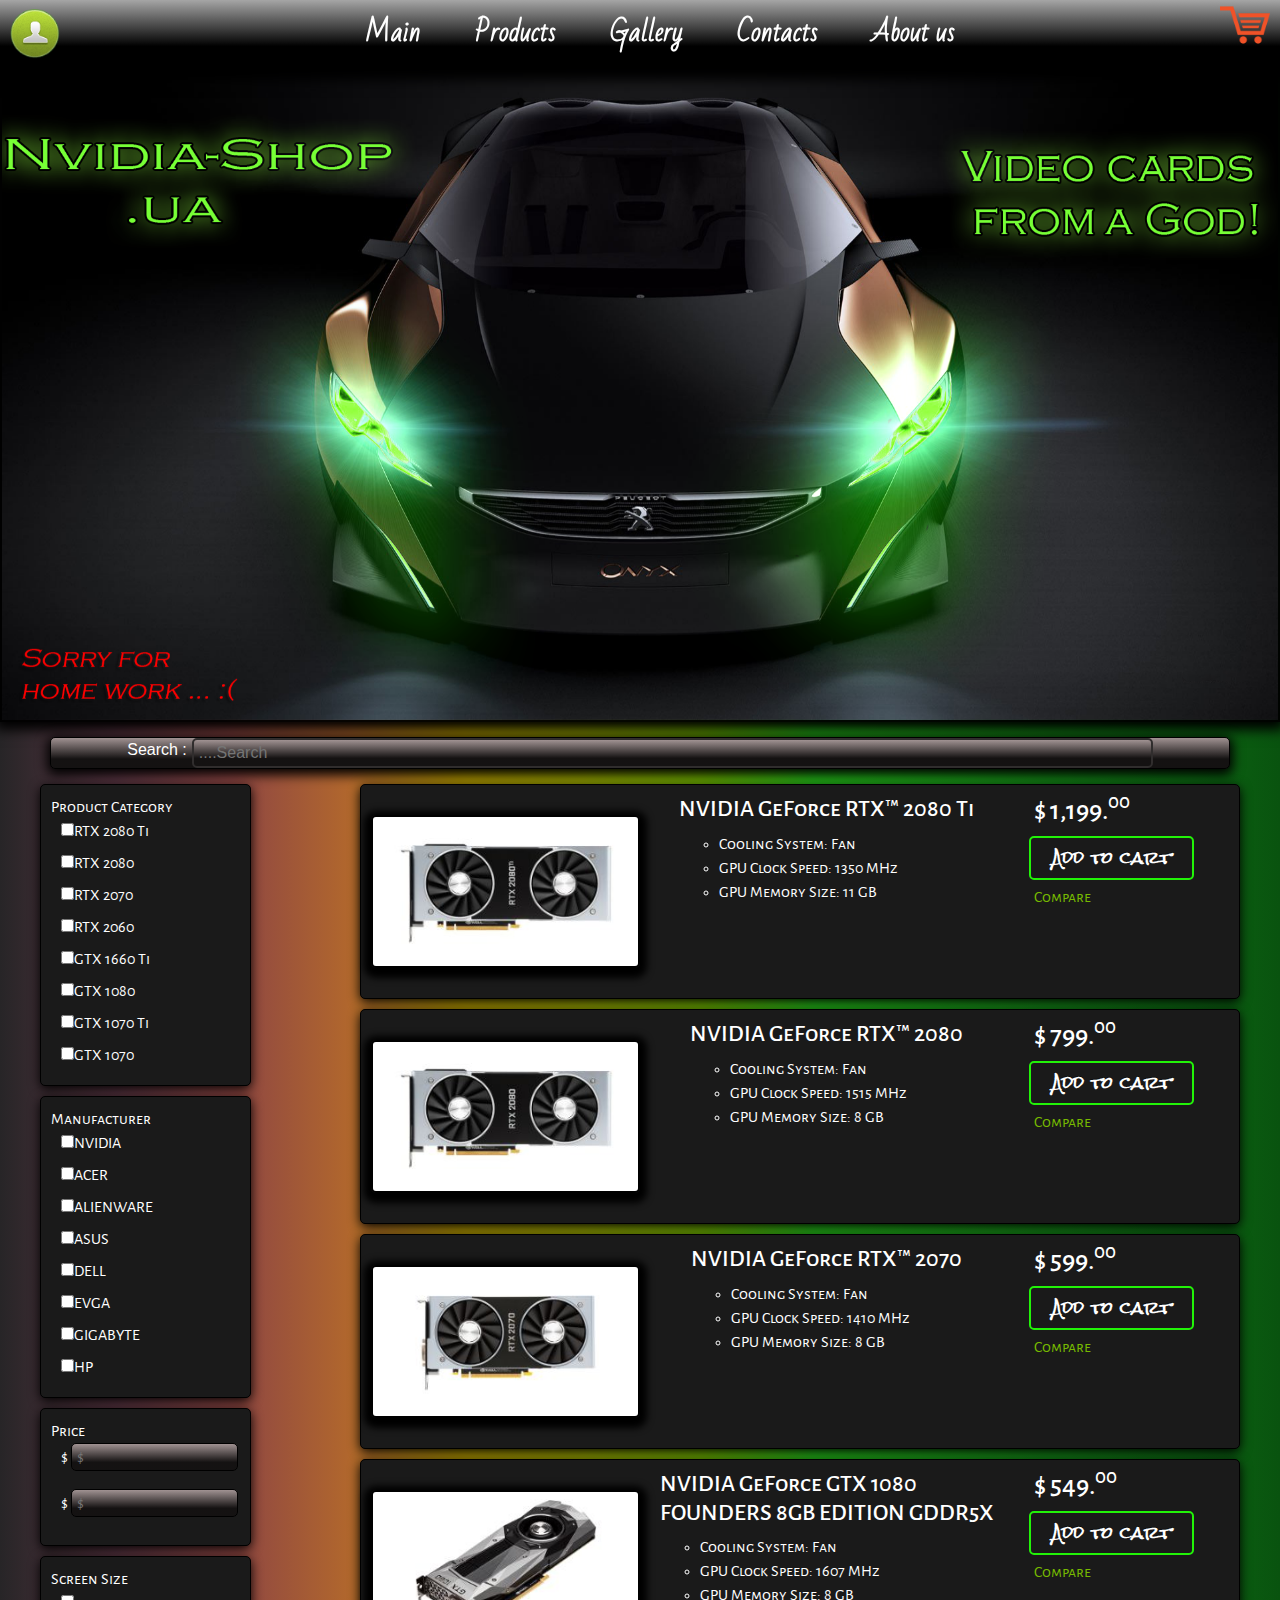
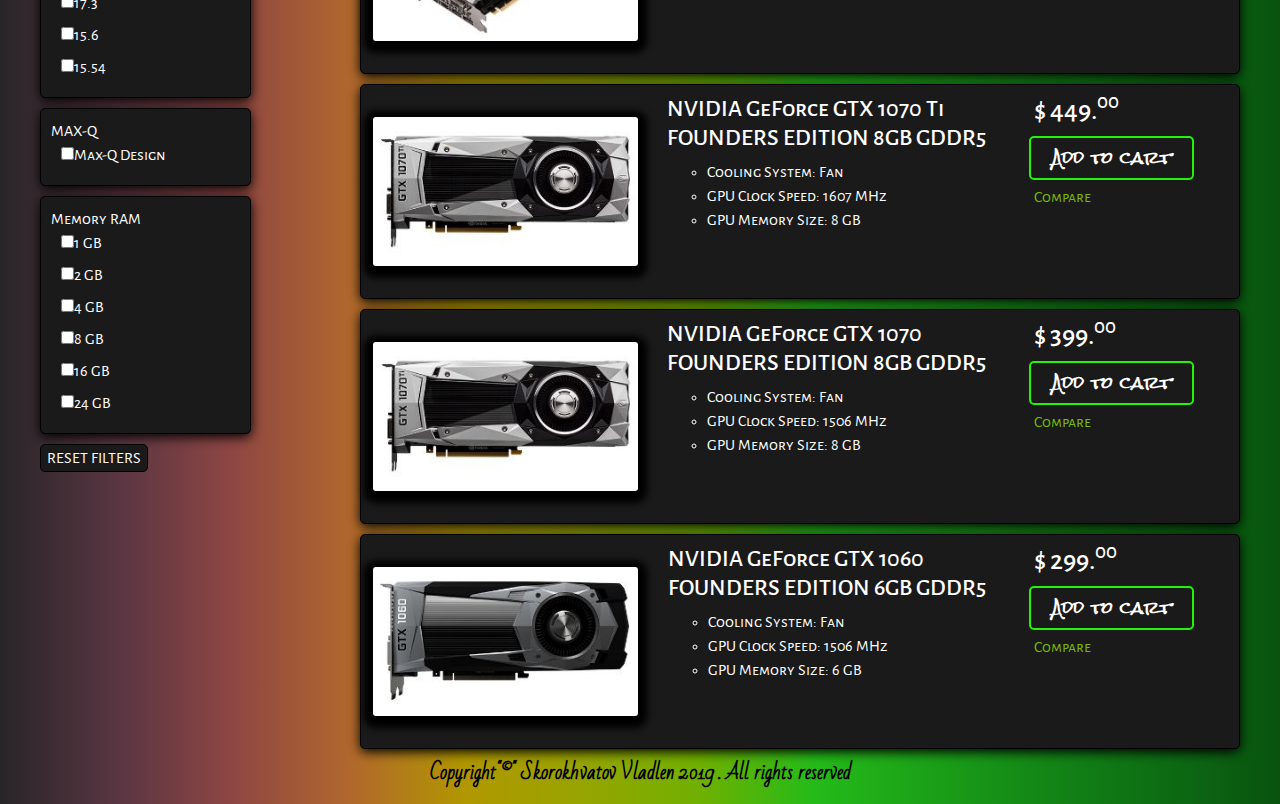
==== commit 2f861184: "gh-pages" ====
--- a/index.html
+++ b/index.html
@@ -14,7 +14,7 @@
     <header>
         <nav class="one">
             <img class="hide-icon" src="img/burger.png">
-            <a class="client-link" href="../form/form.html"><img  src="img/vcard.png" alt="client-room"></a>
+            <a class="client-link" href="form/form.html"><img  src="img/vcard.png" alt="client-room"></a>
             <ul class="nav-pages">
                 <li><a href="main/main.html">Main</a></li>
                 <li><a href="index.html">Products</a></li>
@@ -115,7 +115,7 @@
         </form>
         <div class="product-container">
             <div class="prod-one">
-                    <img class="first" alt="NVIDIA RTX 2080 Ti Graphics Cards and gaming laptops" title="NVIDIA RTX 2080 Ti Graphics Cards and gaming laptops" src="../img/nvo.jpg">
+                    <img class="first" alt="NVIDIA RTX 2080 Ti Graphics Cards and gaming laptops" title="NVIDIA RTX 2080 Ti Graphics Cards and gaming laptops" src="img/nvo.jpg">
                     <div class="second">
                     <h4 class="name">
                         NVIDIA GeForce RTX™ 2080 Ti
@@ -143,7 +143,7 @@
                 </div>
             </div>
             <div class="prod-one">
-                <img class="first" alt="NVIDIA RTX 2080 Graphics Cards and gaming laptops" title="NVIDIA RTX 2080 Graphics Cards and gaming laptops" src="../img/nvt.jpg">
+                <img class="first" alt="NVIDIA RTX 2080 Graphics Cards and gaming laptops" title="NVIDIA RTX 2080 Graphics Cards and gaming laptops" src="img/nvt.jpg">
                 <div class="second">
                     <h4 class="name">
                         NVIDIA GeForce RTX™ 2080
@@ -171,7 +171,7 @@
                 </div>
             </div>
             <div class="prod-one">
-                <img class="first" alt="NVIDIA RTX 2070 Graphics Cards and gaming laptops" title="NVIDIA RTX 2070 Graphics Cards and gaming laptops" src="../img/nvth.jpg">
+                <img class="first" alt="NVIDIA RTX 2070 Graphics Cards and gaming laptops" title="NVIDIA RTX 2070 Graphics Cards and gaming laptops" src="img/nvth.jpg">
                 <div class="second">
                     <h4 class="name">
                         NVIDIA GeForce RTX™ 2070
@@ -199,7 +199,7 @@
                 </div>
             </div>
             <div class="prod-one">
-                <img class="first" alt="NVIDIA GTX 1080 Graphics Cards and gaming laptops" title="NVIDIA GTX 1080 Graphics Cards and gaming laptops" src="../img/nvf.jpg">
+                <img class="first" alt="NVIDIA GTX 1080 Graphics Cards and gaming laptops" title="NVIDIA GTX 1080 Graphics Cards and gaming laptops" src="img/nvf.jpg">
                 <div class="second">
                     <h4 class="name">
                         NVIDIA GeForce GTX 1080<br> FOUNDERS 8GB EDITION GDDR5X
@@ -227,7 +227,7 @@
                 </div>
             </div>
             <div class="prod-one">
-                <img class="first" alt="NVIDIA GTX 1070 Ti Graphics Cards and gaming laptops" title="NVIDIA GTX 1070 Ti Graphics Cards and gaming laptops" src="../img/nvfi.jpg">
+                <img class="first" alt="NVIDIA GTX 1070 Ti Graphics Cards and gaming laptops" title="NVIDIA GTX 1070 Ti Graphics Cards and gaming laptops" src="img/nvfi.jpg">
                 <div class="second">
                     <h4 class="name">
                         NVIDIA GeForce GTX 1070 Ti<br> FOUNDERS EDITION 8GB GDDR5
@@ -255,7 +255,7 @@
                 </div>
             </div>
             <div class="prod-one">
-                <img class="first" alt="NVIDIA GTX 1070 Ti Graphics Cards and gaming laptops" title="NVIDIA GTX 1070 Ti Graphics Cards and gaming laptops" src="../img/nvsix.jpg">
+                <img class="first" alt="NVIDIA GTX 1070 Ti Graphics Cards and gaming laptops" title="NVIDIA GTX 1070 Ti Graphics Cards and gaming laptops" src="img/nvsix.jpg">
                 <div class="second">
                     <h4 class="name">
                         NVIDIA GeForce GTX 1070<br> FOUNDERS EDITION 8GB GDDR5
@@ -283,7 +283,7 @@
                 </div>
             </div>
             <div class="prod-one">
-                <img class="first" alt="NVIDIA GTX 1060 Graphics Cards and gaming laptops" title="NVIDIA GTX 1060 Graphics Cards and gaming laptops" src="../img/nvsev.jpg">
+                <img class="first" alt="NVIDIA GTX 1060 Graphics Cards and gaming laptops" title="NVIDIA GTX 1060 Graphics Cards and gaming laptops" src="img/nvsev.jpg">
                 <div class="second">
                     <h4 class="name">
                         NVIDIA GeForce GTX 1060<br> FOUNDERS EDITION 6GB GDDR5
--- a/index.css
+++ b/index.css
@@ -1,12 +1,9 @@
 @import url('https://fonts.googleapis.com/css?family=Bad+Script|Rock+Salt|Alegreya+Sans+SC');
-*,
-::after,
-::before {
+*, ::after, ::before {
     box-sizing: unset;
 }
-
 body {
-    background: linear-gradient(45deg, rgba(0, 0, 0, 1) 0%, rgba(0, 0, 0, 1) 40%, rgba(255, 0, 0, 1) 50%, rgba(0, 0, 0, 1) 70%, rgba(0, 0, 0, 1) 100%);
+    background: linear-gradient(45deg, rgba(0,0,0,1) 0%, rgba(0,0,0,1) 40%, rgba(255,0,0,1) 50%, rgba(0,0,0,1) 70%, rgba(0,0,0,1) 100%);
     background-image: linear-gradient(to right, #272527, #593542, #8e4643, #b1672d, #b19700, #97a400, #70b000, #24bb19, #1ba018, #138516, #0d6c13, #09530f);
     max-width: 1400px;
     margin: auto;
@@ -19,8 +16,8 @@
 
 nav {
     display: flex;
+    flex-flow: row;
     box-shadow: 0px 3px 12px 11px rgb(0, 0, 0);
-    flex-flow: row;
     background: #000000 linear-gradient(#a5a5a5, #000000 70%);
     flex-wrap: wrap;
     align-items: center;
@@ -57,25 +54,20 @@
     nav>.client-link {
         display: none
     }
-    nav .client-linkend>img {
-        width: 38px;
-    }
+    nav .client-linkend>img {width: 38px;}
 
     nav>ul {
         display: none
     }
 }
-
 .caunter-flex {
     display: flex;
 }
-
 .nav-link {
     display: inline;
     margin: 0;
     padding: 0;
 }
-
 .client-link>img {
     width: 50px;
     margin: 2px 10px 0 10px;
@@ -150,8 +142,13 @@
     justify-content: center;
     color: white;
     display: flex;
+    min-width: 180px;
+    box-shadow: 0px 3px 12px 3px rgb(0, 0, 0);
+    background: #443c3c linear-gradient(#a09292, #000000b3 70%);
+    border: 1px solid black;
+    border-radius: 5px;
     flex-wrap: wrap;
-    margin: 10px;
+    margin: 15px 50px;
 }
 
 .search-row {
@@ -159,7 +156,8 @@
     margin: 0 0 0 5px;
     color: #ffffff;
     background: #443c3c linear-gradient(#a09292, #000000b3 70%);
-    border: 1px solid black;
+    /* box-shadow: 0px 3px 12px 6px rgb(0, 0, 0); */
+    border: 2px solid #302d2d;
     border-radius: 5px;
     padding-left: 5px;
 }
@@ -181,7 +179,10 @@
 .first {
     width: 264.497px;
     height: 149px;
-    padding: 20px 0;
+    margin: 20px 0;
+    border-radius: 5px;
+    border: 2px solid black;
+    box-shadow: 0px 3px 7px 7px rgb(0, 0, 0);
 }
 
 .name {
@@ -287,7 +288,6 @@
     font-weight: 900;
     text-align: center
 }
-
 @media (max-width: 550px) {
     .my-list {
         display: none;
@@ -297,16 +297,13 @@
 
 
 /*BOOTSTRAP EDIT*/
-
-.carousel-control-next-icon,
-.carousel-control-prev-icon {
+.carousel-control-next-icon, .carousel-control-prev-icon {
     display: inline-block;
     width: 10px;
     height: 10px;
     background: no-repeat 50%/100% 100%;
 }
-
 .carusel {
     box-shadow: 0px 3px 12px 5px rgb(0, 0, 0);
     border: 2px solid #000000f5;
-}
+}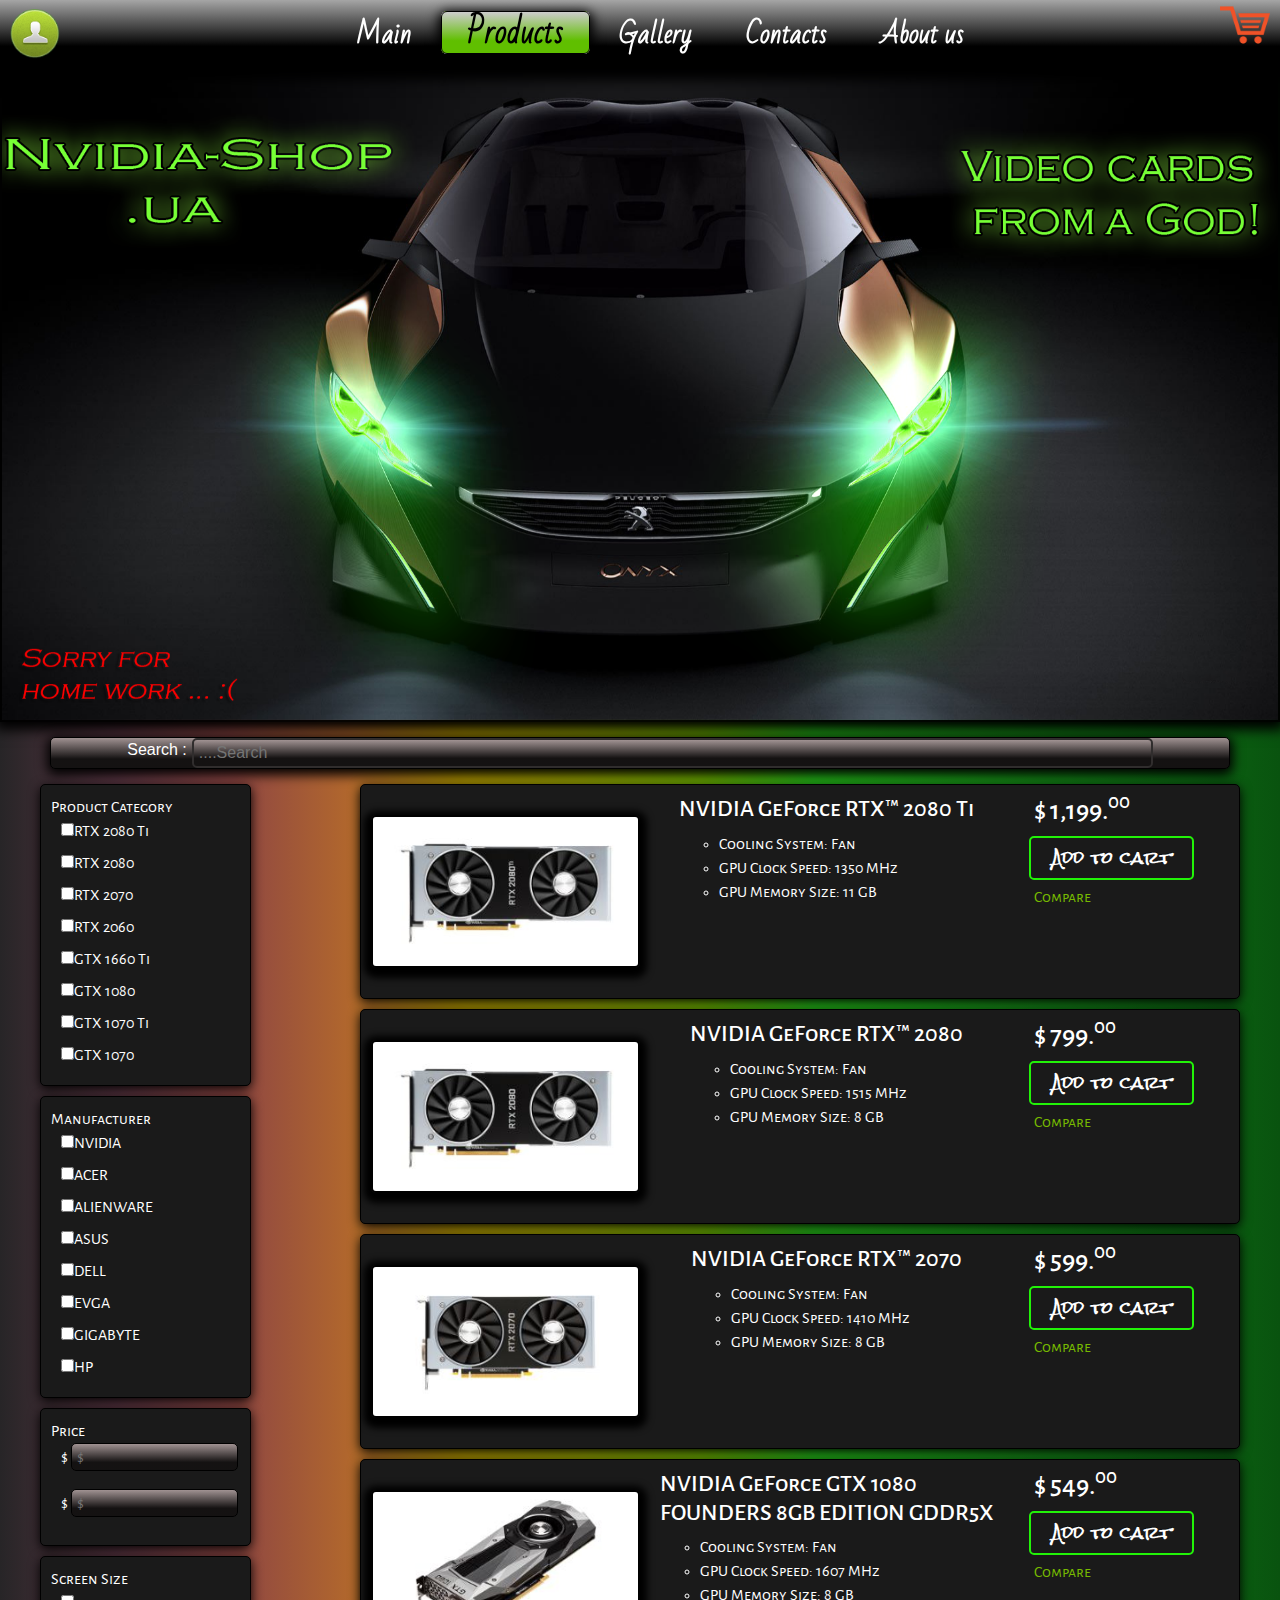
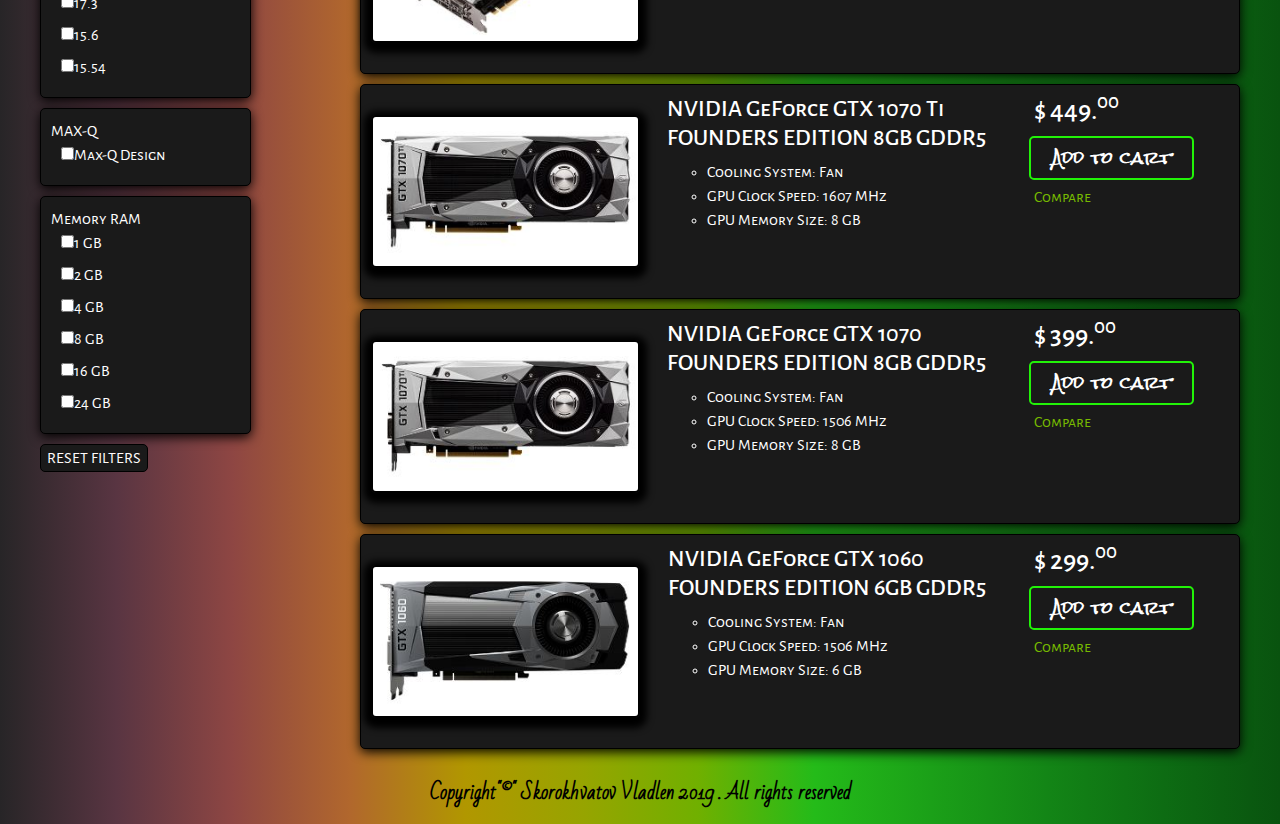
==== commit e593a30f: "gh-pages" ====
--- a/index.html
+++ b/index.html
@@ -5,7 +5,7 @@
     <meta charset="UTF-8">
     <meta name="viewport" content="width=device-width, initial-scale=1.0">
     <meta http-equiv="X-UA-Compatible" content="ie=edge">
-    
+    <link rel="icon" href="img/icon.ico">
     <link rel="stylesheet" href="https://stackpath.bootstrapcdn.com/bootstrap/4.3.1/css/bootstrap.min.css" integrity="sha384-ggOyR0iXCbMQv3Xipma34MD+dH/1fQ784/j6cY/iJTQUOhcWr7x9JvoRxT2MZw1T" crossorigin="anonymous">
     <link rel="stylesheet" href="index.css">
     <title>Nvidia-shop.ua</title>
@@ -17,7 +17,7 @@
             <a class="client-link" href="form/form.html"><img  src="img/vcard.png" alt="client-room"></a>
             <ul class="nav-pages">
                 <li><a href="main/main.html">Main</a></li>
-                <li><a href="index.html">Products</a></li>
+                <li class="this-page" ><a class="amenu-color" href="index.html">Products</a></li>
                 <li><a href="gallery/gallery.html">Gallery</a></li>
                 <li><a href="contacts/contacts.html">Contacts</a></li>
                 <li><a href="aboutus/aboutus.html">About us</a></li>
--- a/index.css
+++ b/index.css
@@ -99,6 +99,28 @@
     padding-top: 10px;
     /*background: #000000 linear-gradient(#a5a5a5, #000000 70%);*/
     /*border: 2px solid #102f14;*/
+}
+.this-page {
+    display: inline;
+    list-style-type: none;
+    margin: 0 0 5px 0;
+    align-content: center;
+    padding-left: 0;
+    padding-top: 10px;
+    background: #f2eeee linear-gradient(#cdcdcd, #60bf00 70%);
+    box-shadow: 0px 3px 12px 3px rgb(0, 0, 0);
+    border: 1px solid #000000;
+    border-radius: 6px;
+    color:black;
+}
+nav .nav-pages li .amenu-color {
+    font-size: 31px;
+    color: black;
+}
+
+nav .nav-pages li .amenu-color:hover {
+    color: #000000;
+    text-shadow: #3b3e38 0 0 3px;
 }
 
 .nav-pages li:hover {
@@ -286,6 +308,7 @@
     color: black;
     font-size: 1.2rem;
     font-weight: 900;
+    margin-top: 20px;
     text-align: center
 }
 @media (max-width: 550px) {
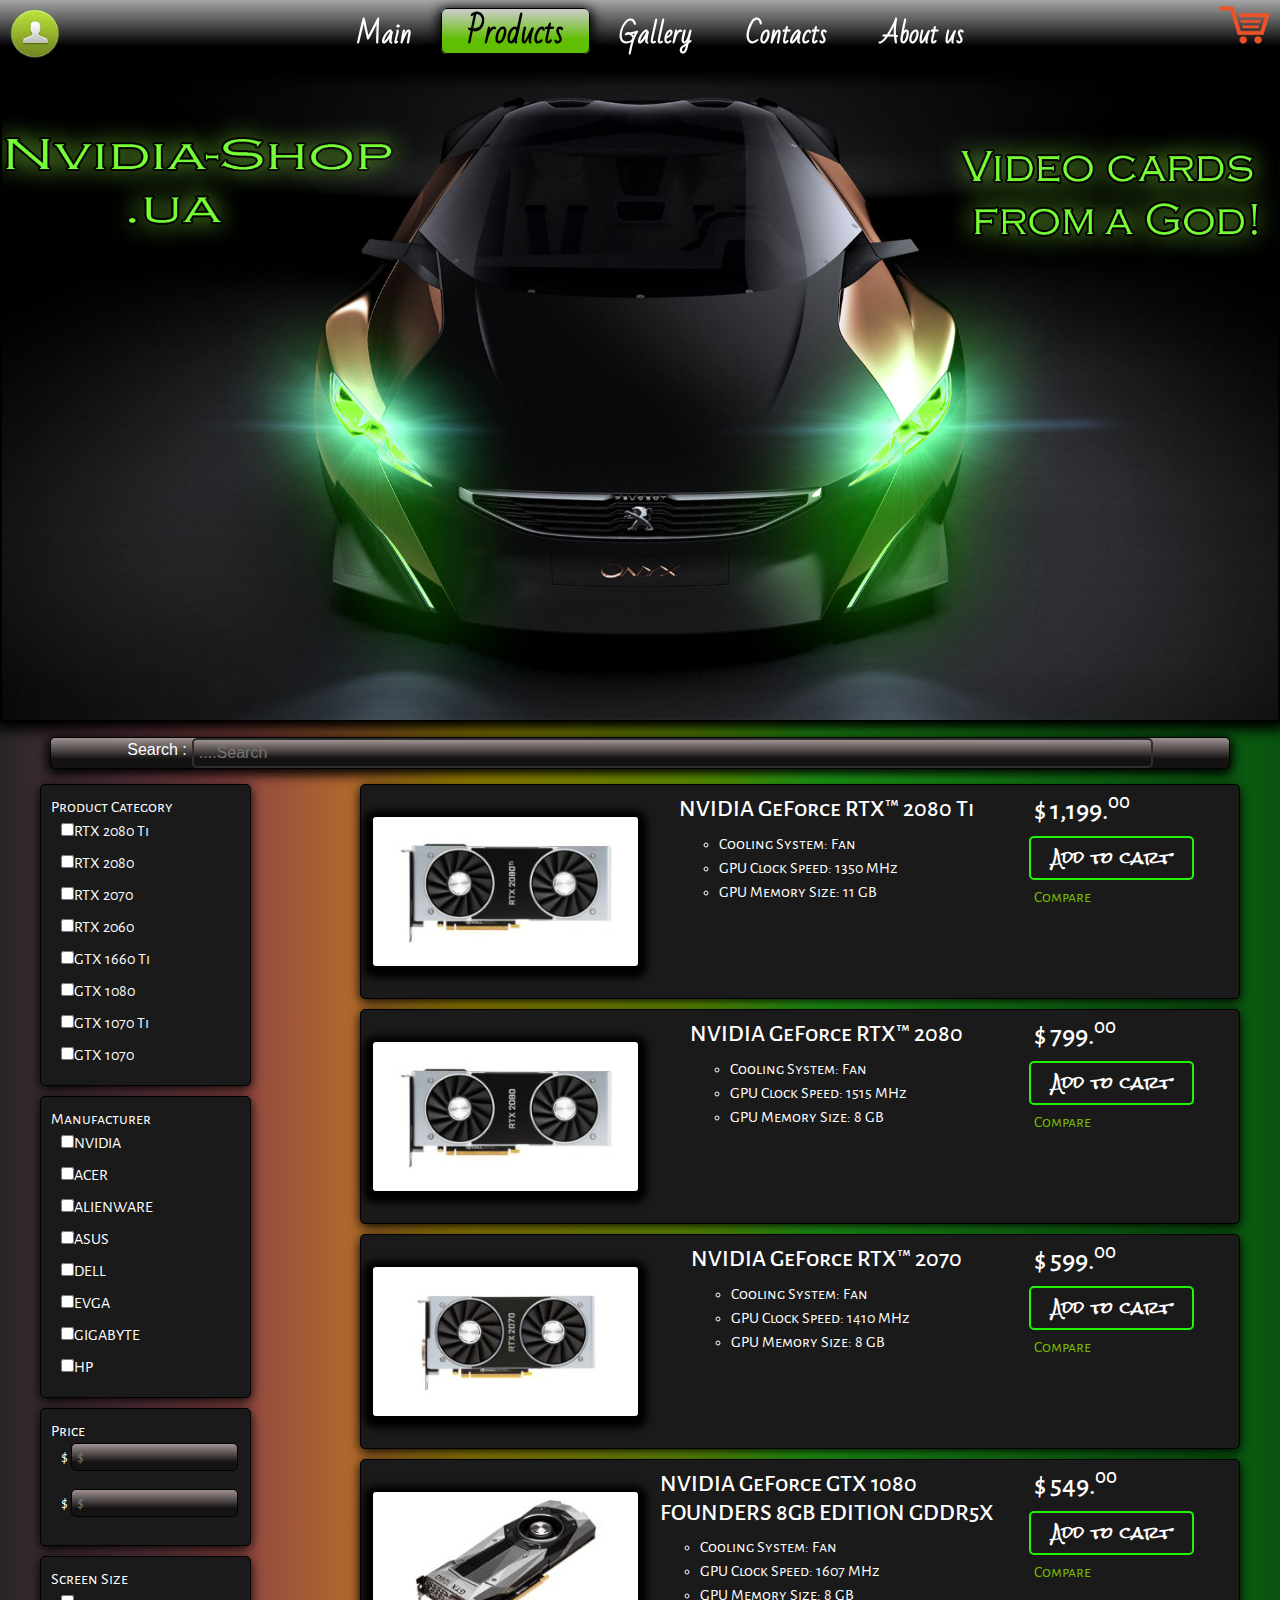
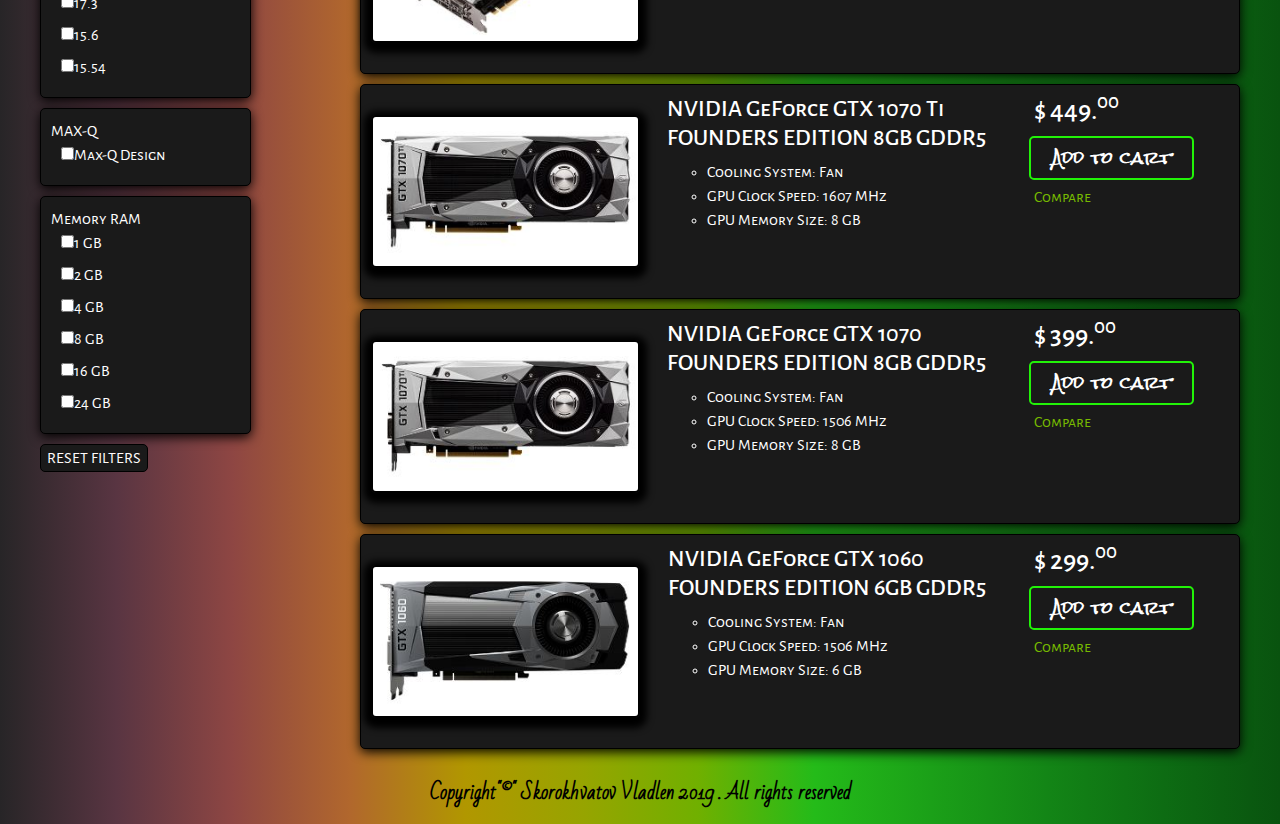
==== commit 9de77770: "gh-pages" ====
--- a/index.html
+++ b/index.html
@@ -1,6 +1,5 @@
 <!DOCTYPE html>
 <html lang="en">
-
 <head>
     <meta charset="UTF-8">
     <meta name="viewport" content="width=device-width, initial-scale=1.0">
@@ -311,7 +310,6 @@
                 </div>
             </div>
         </div>
-
     </main>
     <p class="rights-reserved">Copyright"©" Skorokhvatov Vladlen 2019 . All rights reserved</p>
     <script
--- a/index.css
+++ b/index.css
@@ -16,6 +16,7 @@
 
 nav {
     display: flex;
+    max-width: 1400px;
     flex-flow: row;
     box-shadow: 0px 3px 12px 11px rgb(0, 0, 0);
     background: #000000 linear-gradient(#a5a5a5, #000000 70%);
@@ -96,7 +97,7 @@
     margin: 0 0 5px 0;
     align-content: center;
     padding-left: 0;
-    padding-top: 10px;
+    padding-top: 13px;
     /*background: #000000 linear-gradient(#a5a5a5, #000000 70%);*/
     /*border: 2px solid #102f14;*/
 }
@@ -129,7 +130,7 @@
     margin: 0 0 5px 0;
     align-content: center;
     padding-left: 0;
-    padding-top: 10px;
+    padding-top: 15px;
     /*background: #000000 linear-gradient(#a5a5a5, #000000 70%);*/
     /*border: 2px solid #102f14;*/
 }
